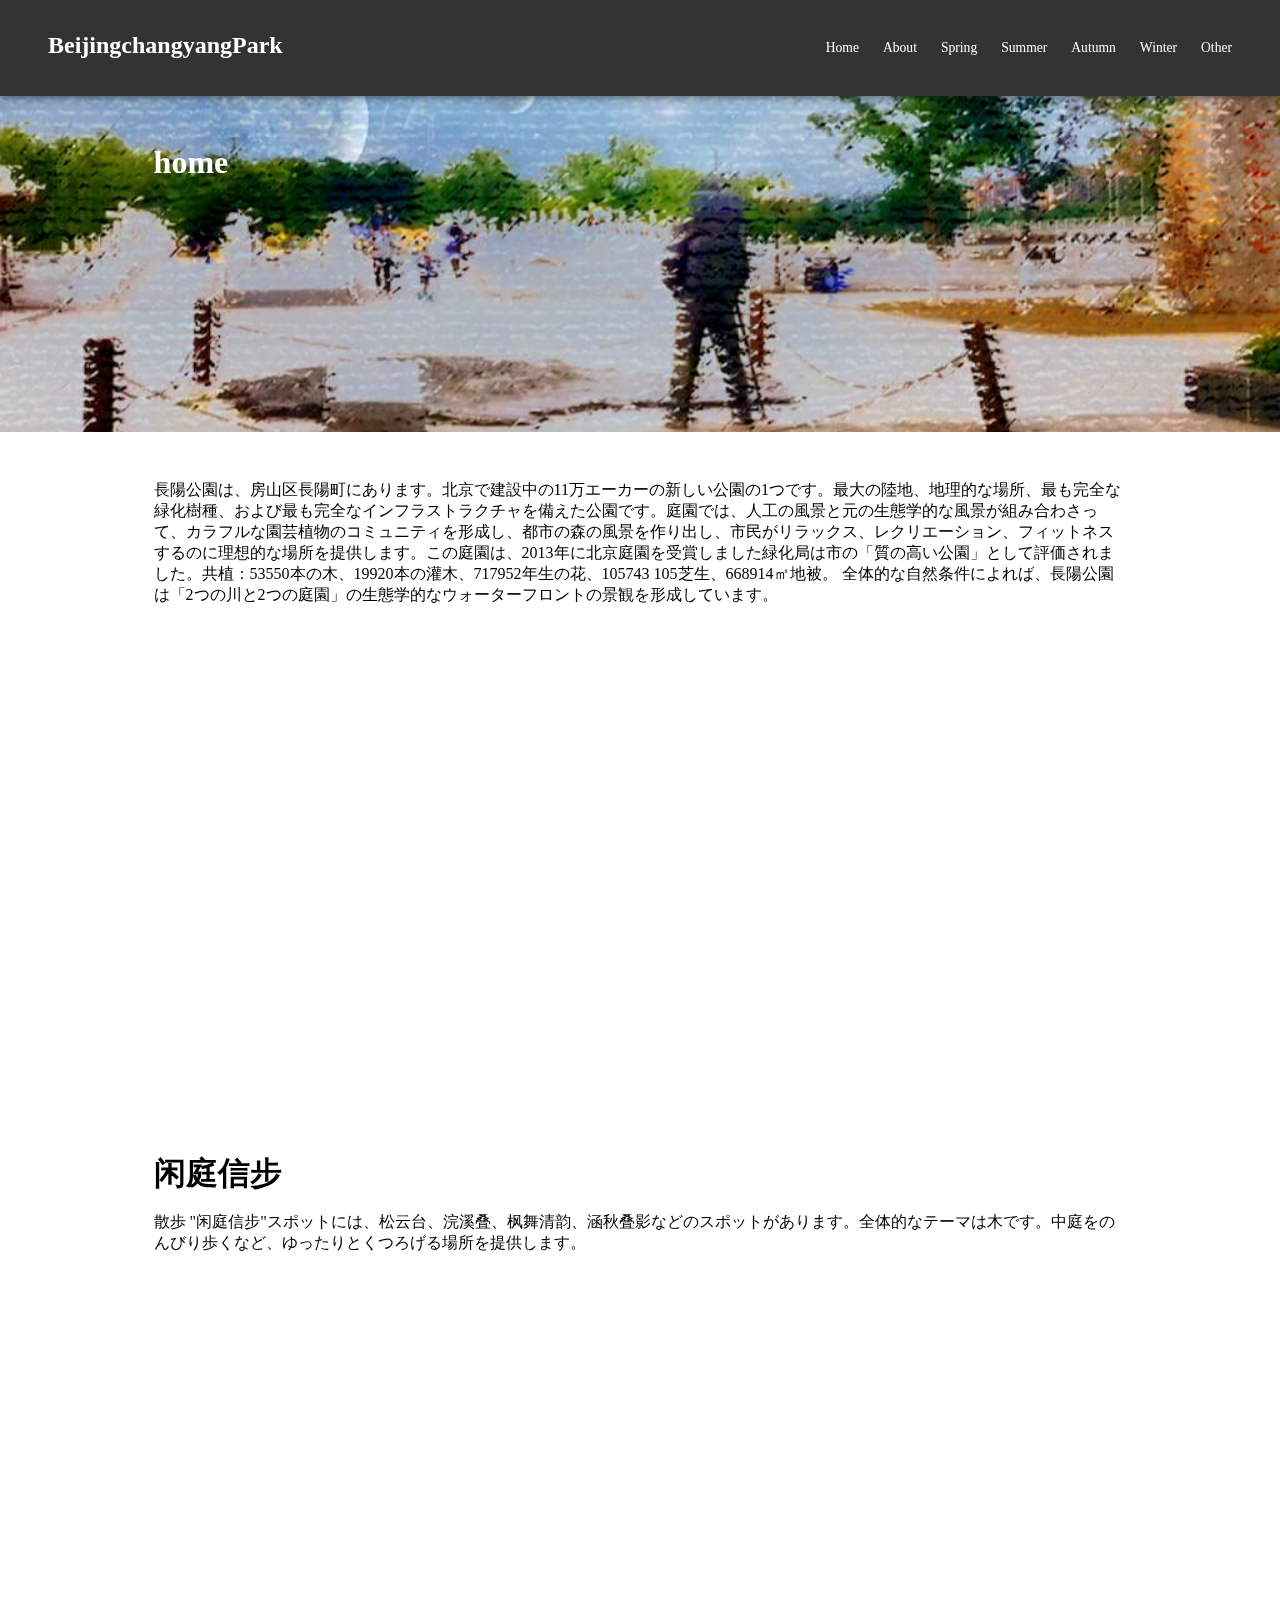
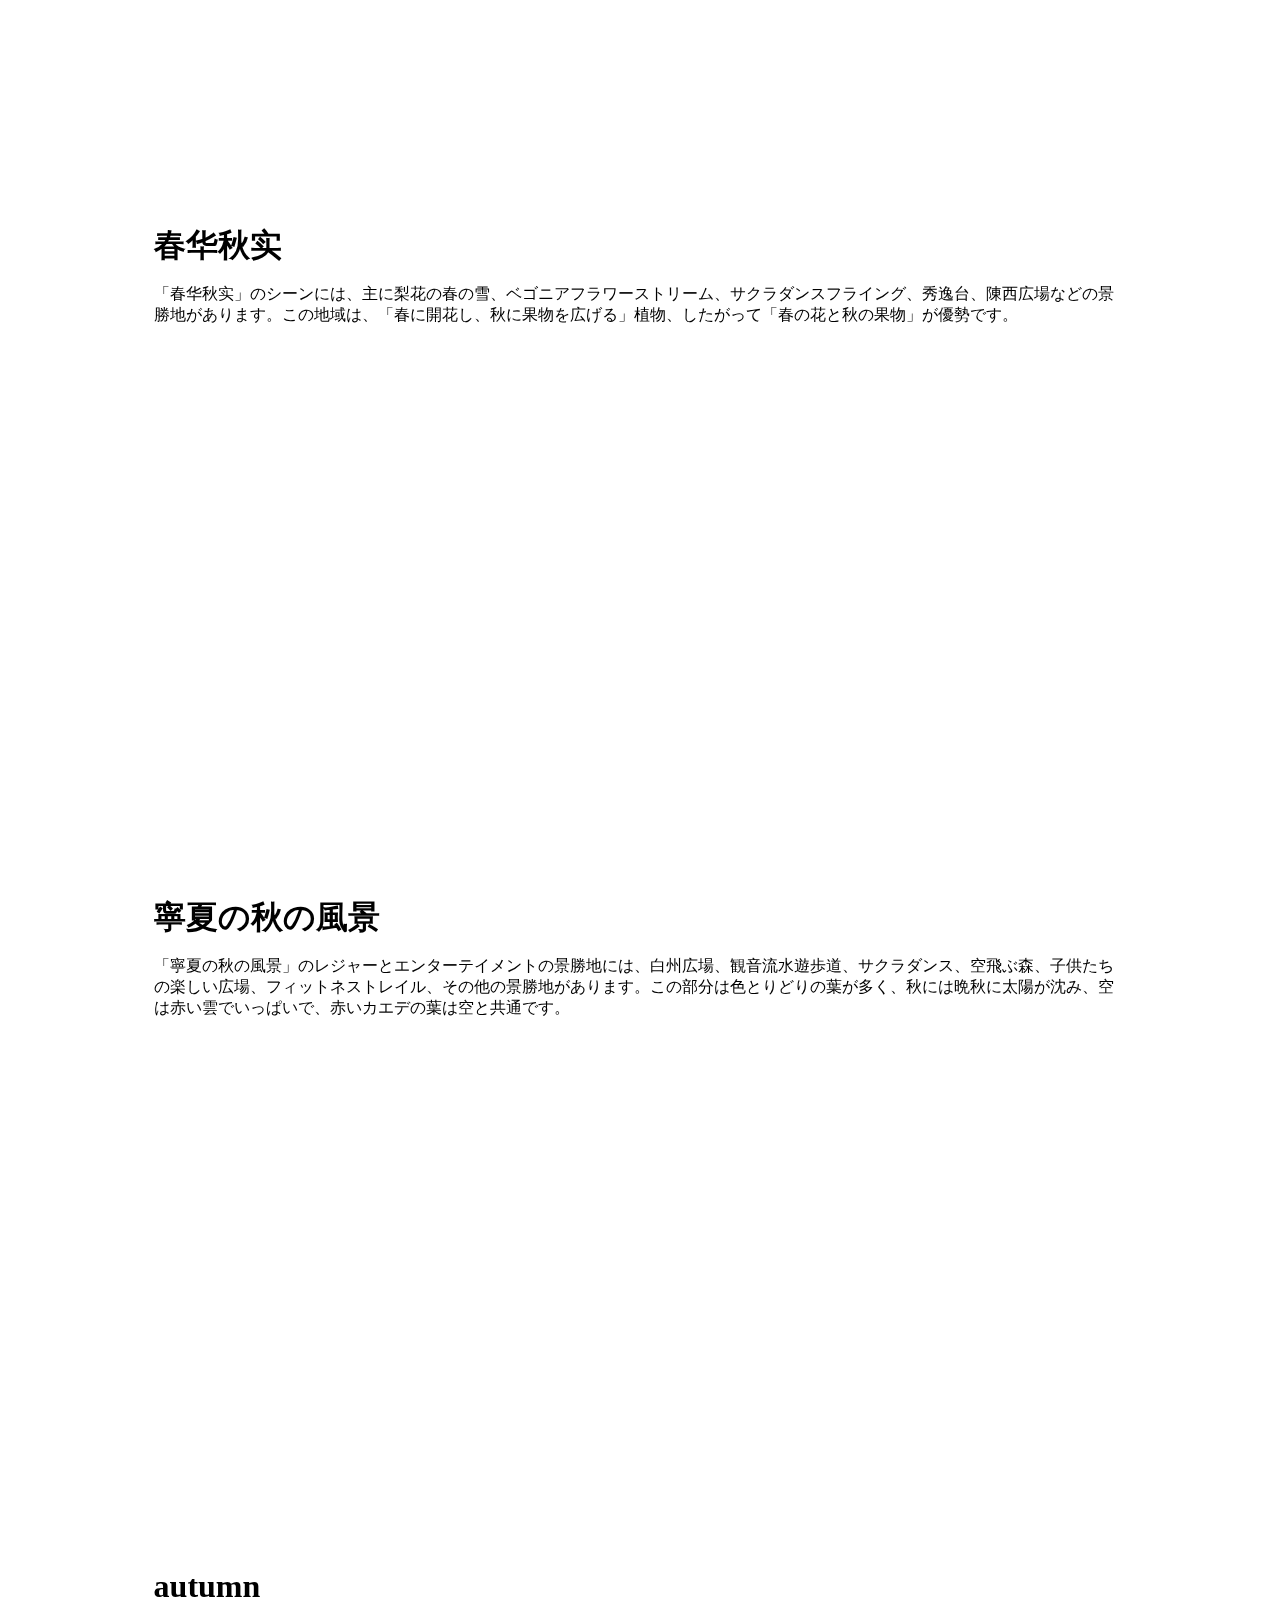
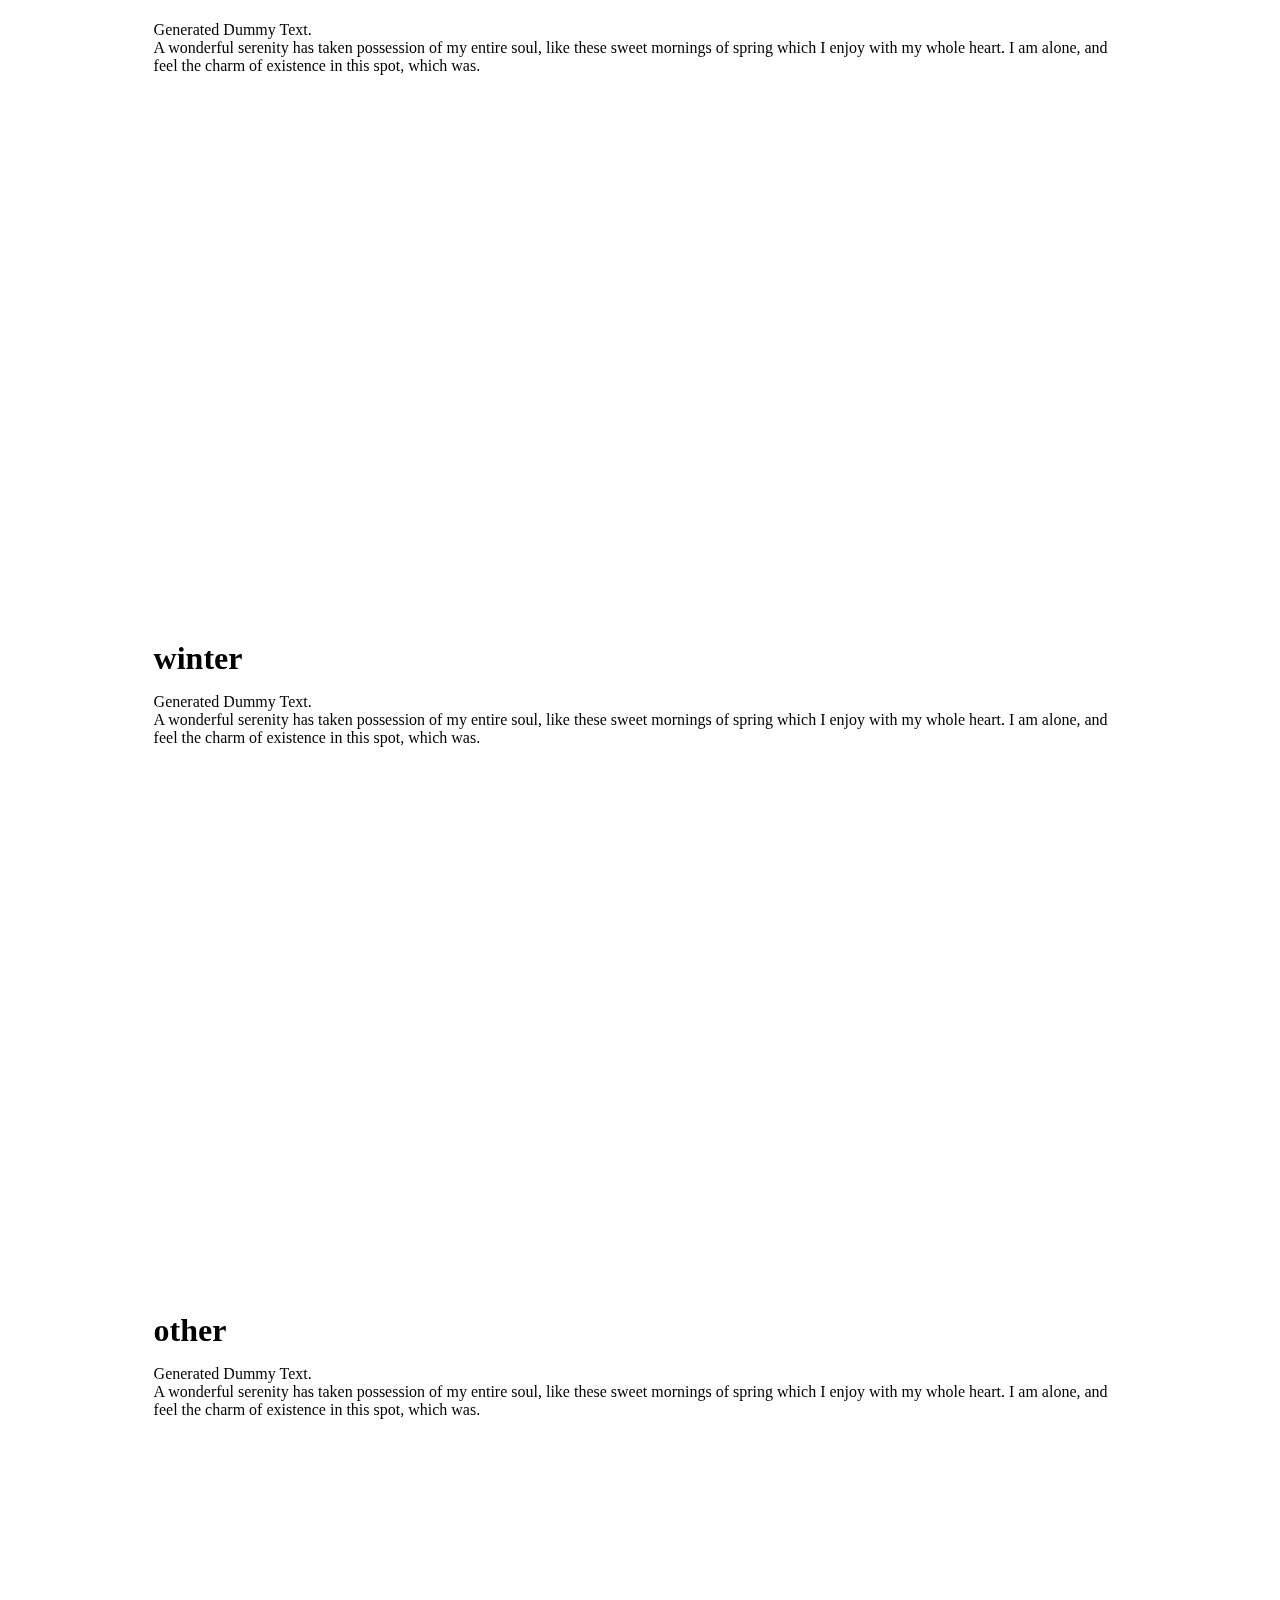
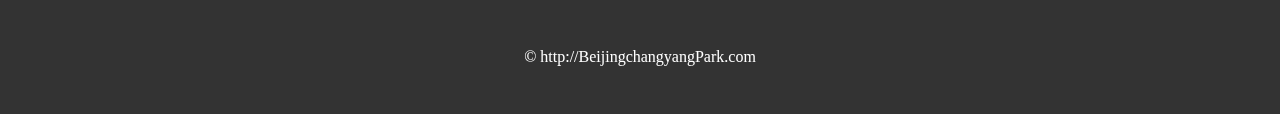
==== index.html @ 35f6ae97 "Add files via upload" ====
<!DOCTYPE html>
<html lang="ja">

<head>
  <meta charset="utf-8" />
  <script src="js/jquery-3.5.1.min.js"></script>
  <script src="js/parallax.min.js"></script>
  <script src="js/script.js"></script>
  <link href="css/style.css" rel="stylesheet" >
  <title>BeijingchangyangPark</title>
</head>

<body>

  <header>
    <h1>BeijingchangyangPark</h1>
    <nav>
      <ul>
        <li><a href="#home">Home</a></li>
        <li><a href="#about">About</a></li>
        <li><a href="#spring">Spring</a></li>
        <li><a href="#summer">Summer</a></li>
        <li><a href="#autumn">Autumn</a></li>
        <li><a href="#winter">Winter</a></li>
        <li><a href="#other">Other</a></li>
      </ul>
    </nav>
  </header>

  <div id="home">

    <section class="parallax-window" data-parallax="scroll" data-image-src="images/back.jpg">
      <h1>home</h1>

    </section>

    <section id="about">
      <p>長陽公園は、房山区長陽町にあります。北京で建設中の11万エーカーの新しい公園の1つです。最大の陸地、地理的な場所、最も完全な緑化樹種、および最も完全なインフラストラクチャを備えた公園です。庭園では、人工の風景と元の生態学的な風景が組み合わさって、カラフルな園芸植物のコミュニティを形成し、都市の森の風景を作り出し、市民がリラックス、レクリエーション、フィットネスするのに理想的な場所を提供します。この庭園は、2013年に北京庭園を受賞しました緑化局は市の「質の高い公園」として評価されました。共植：53550本の木、19920本の灌木、717952年生の花、105743 105芝生、668914㎡地被。
全体的な自然条件によれば、長陽公園は「2つの川と2つの庭園」の生態学的なウォーターフロントの景観を形成しています。</p>
    </section>

    <section class="parallax-window" data-parallax="scroll" data-image-src="images/other/other_23.jpg">
      <a href="about.html">
      <h1>about</h1>
      </a>
    </section>

    <section id="spring">
      <h1>闲庭信步</h1>
      <p>
散歩 "闲庭信步"スポットには、松云台、浣溪叠、枫舞清韵、涵秋叠影などのスポットがあります。全体的なテーマは木です。中庭をのんびり歩くなど、ゆったりとくつろげる場所を提供します。</p>
    </section>

     <a href="spring.html">
    <section class="parallax-window" data-parallax="scroll" data-image-src="images/spring_01.jpg">

      <h1>spring</h1>
      </a>
      </section>

    <section id="summer">
      <h1>春华秋实</h1>
      <p>「春华秋实」のシーンには、主に梨花の春の雪、ベゴニアフラワーストリーム、サクラダンスフライング、秀逸台、陳西広場などの景勝地があります。この地域は、「春に開花し、秋に果物を広げる」植物、したがって「春の花と秋の果物」が優勢です。</p>
    </section>

      <a href="summer.html">
    <section class="parallax-window" data-parallax="scroll" data-image-src="images/summer_01.jpg">
      <h1>summer</h1>
      </a>
    </section>

    <section id="autumn">
      <h1>寧夏の秋の風景</h1>
      <p>「寧夏の秋の風景」のレジャーとエンターテイメントの景勝地には、白州広場、観音流水遊歩道、サクラダンス、空飛ぶ森、子供たちの楽しい広場、フィットネストレイル、その他の景勝地があります。この部分は色とりどりの葉が多く、秋には晩秋に太陽が沈み、空は赤い雲でいっぱいで、赤いカエデの葉は空と共通です。</p>
    </section>

         <a href="autumn.html">
        <section class="parallax-window" data-parallax="scroll" data-image-src="images/autumn_07.jpg">
          <h1>autumn</h1>
          </a>
        </section>

        <section id="winter">
          <h1>autumn</h1>
          <p>Generated Dummy Text.<br>A wonderful serenity has taken possession of my entire soul, like these sweet mornings of spring which I enjoy with my whole heart. I am alone, and feel the charm of existence in this spot, which was.</p>
        </section>


          <a href="winter.html">
        <section class="parallax-window" data-parallax="scroll" data-image-src="images/winter_01.jpg">
          <h1>winter</h1>
         </a>
        </section>

        <section id="other">
          <h1>winter</h1>
          <p>Generated Dummy Text.<br>A wonderful serenity has taken possession of my entire soul, like these sweet mornings of spring which I enjoy with my whole heart. I am alone, and feel the charm of existence in this spot, which was.</p>
        </section>

          <a href="other.html">
        <section class="parallax-window" data-parallax="scroll" data-image-src="images/back.jpg">
          <h1>other</h1>
        </a>
          </section>
        <section id="other">
          <h1>other</h1>
          <p>Generated Dummy Text.<br>A wonderful serenity has taken possession of my entire soul, like these sweet mornings of spring which I enjoy with my whole heart. I am alone, and feel the charm of existence in this spot, which was.</p>
        </section>

  </div>

  <footer>
    &copy; http://BeijingchangyangPark.com
  </footer>

</body>

</html>
---- css/style.css ----
*{
  margin:0;
  padding: 0;
  list-style: none;
  text-decoration: none;
}

body{
  margin-top: 6rem;
}

header{
  position: fixed;
  top: 0;
  left: 0;
  width: 100%;
  min-width: 600px;
  height: 6rem;
  background-color: #333;
  box-shadow: 0 3px 0.5rem rgba(0,0,0,.4);
}

header h1{
  position: absolute;
  top: 2rem;
  left: 3rem;
  font-size: 1.5rem;
  color: white;
}

nav {
  position: absolute;
  top: 2.5rem;
  right: 3rem;
}

nav ul {
  display: flex;
  flex-direction: row;
}

nav ul li{
  margin-left: 1.5rem;
  font-size: 0.85rem;
}

nav a{
  color: white;
}

#home {
}

section {
  padding-top: 3rem;
  padding-right: 12%;
  padding-left: 12%;
  min-height: 18rem;
}

section h1{
  margin-bottom: 1rem;
}






footer{
  padding: 3rem;
  background-color: #333;
  color: white;
  text-align: center;
}

/* parallax window */
.parallax-window {
  padding-top: 3rem;
  padding-right: 12%;
  padding-left: 12%;
  min-height: 18rem;
  background: transparent;
}

.parallax-window h1{
  color: white;
}

.parallax-window p{
  color: white;
}
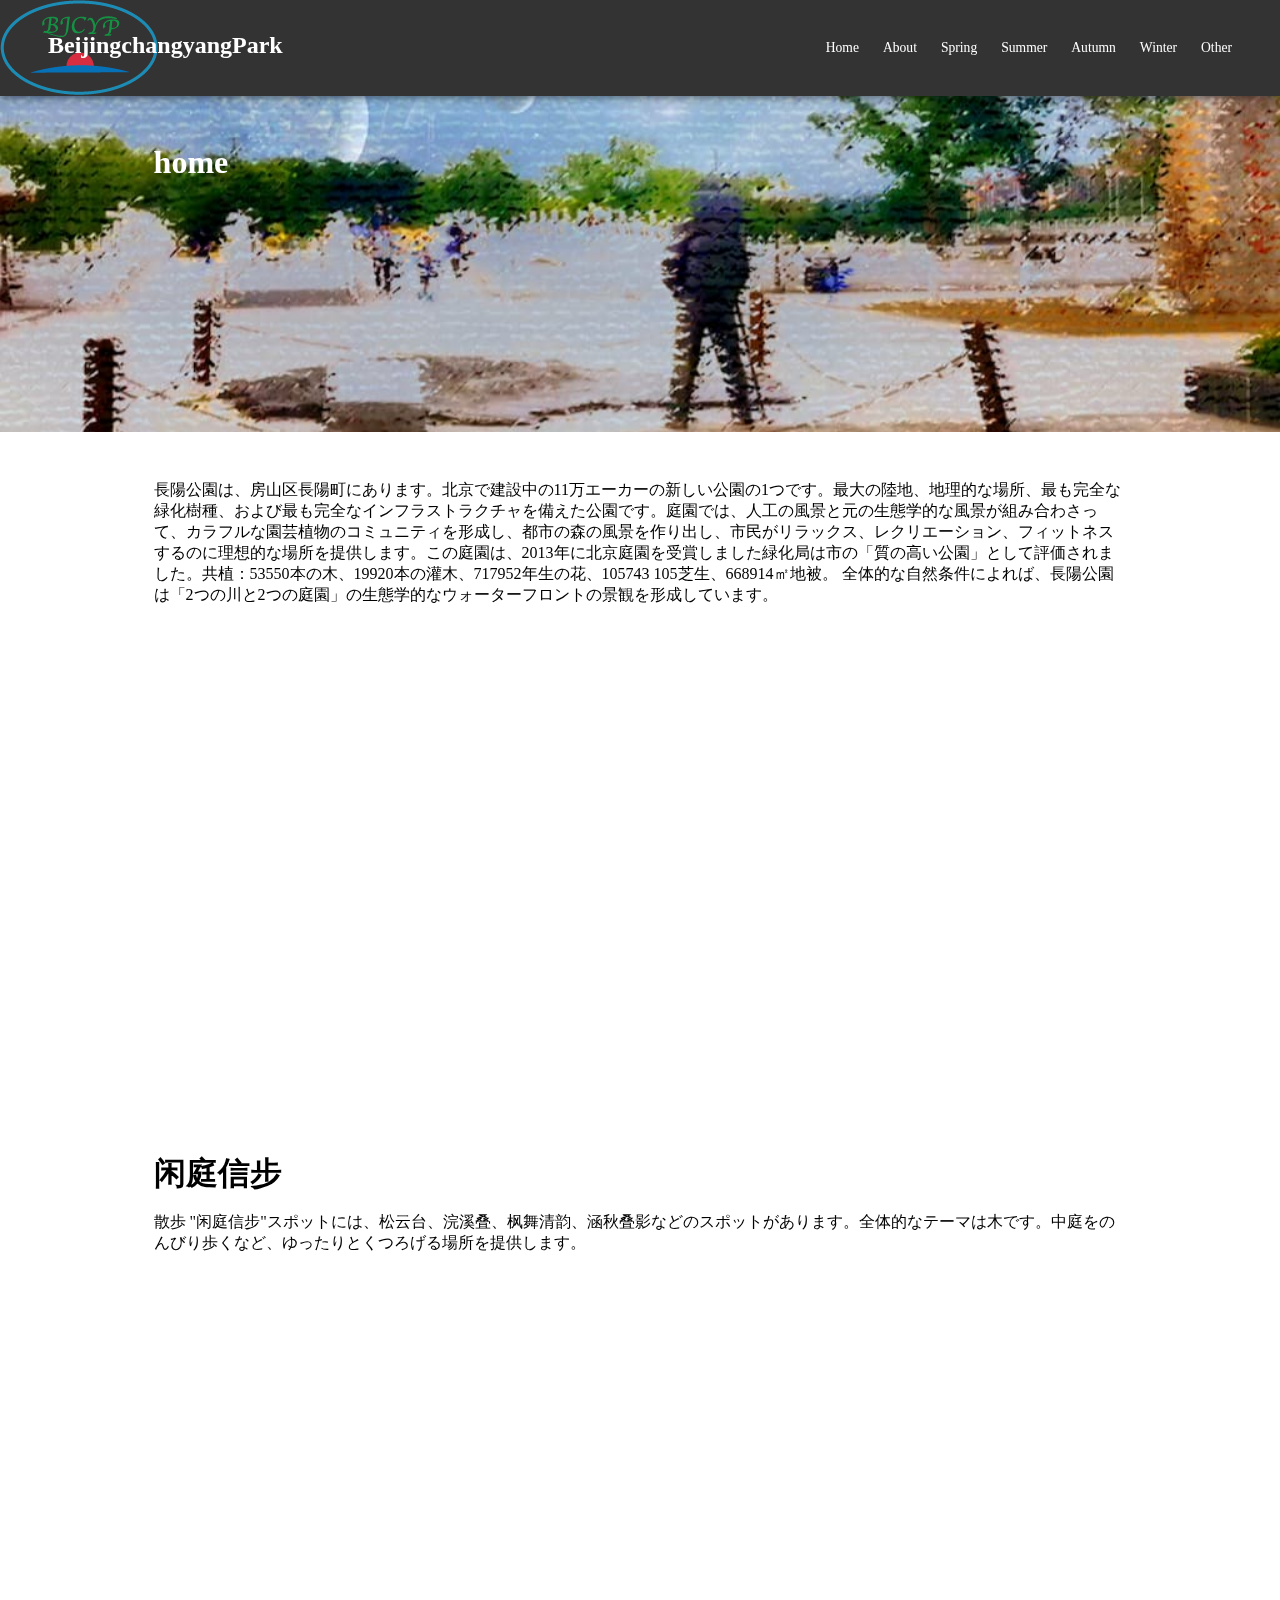
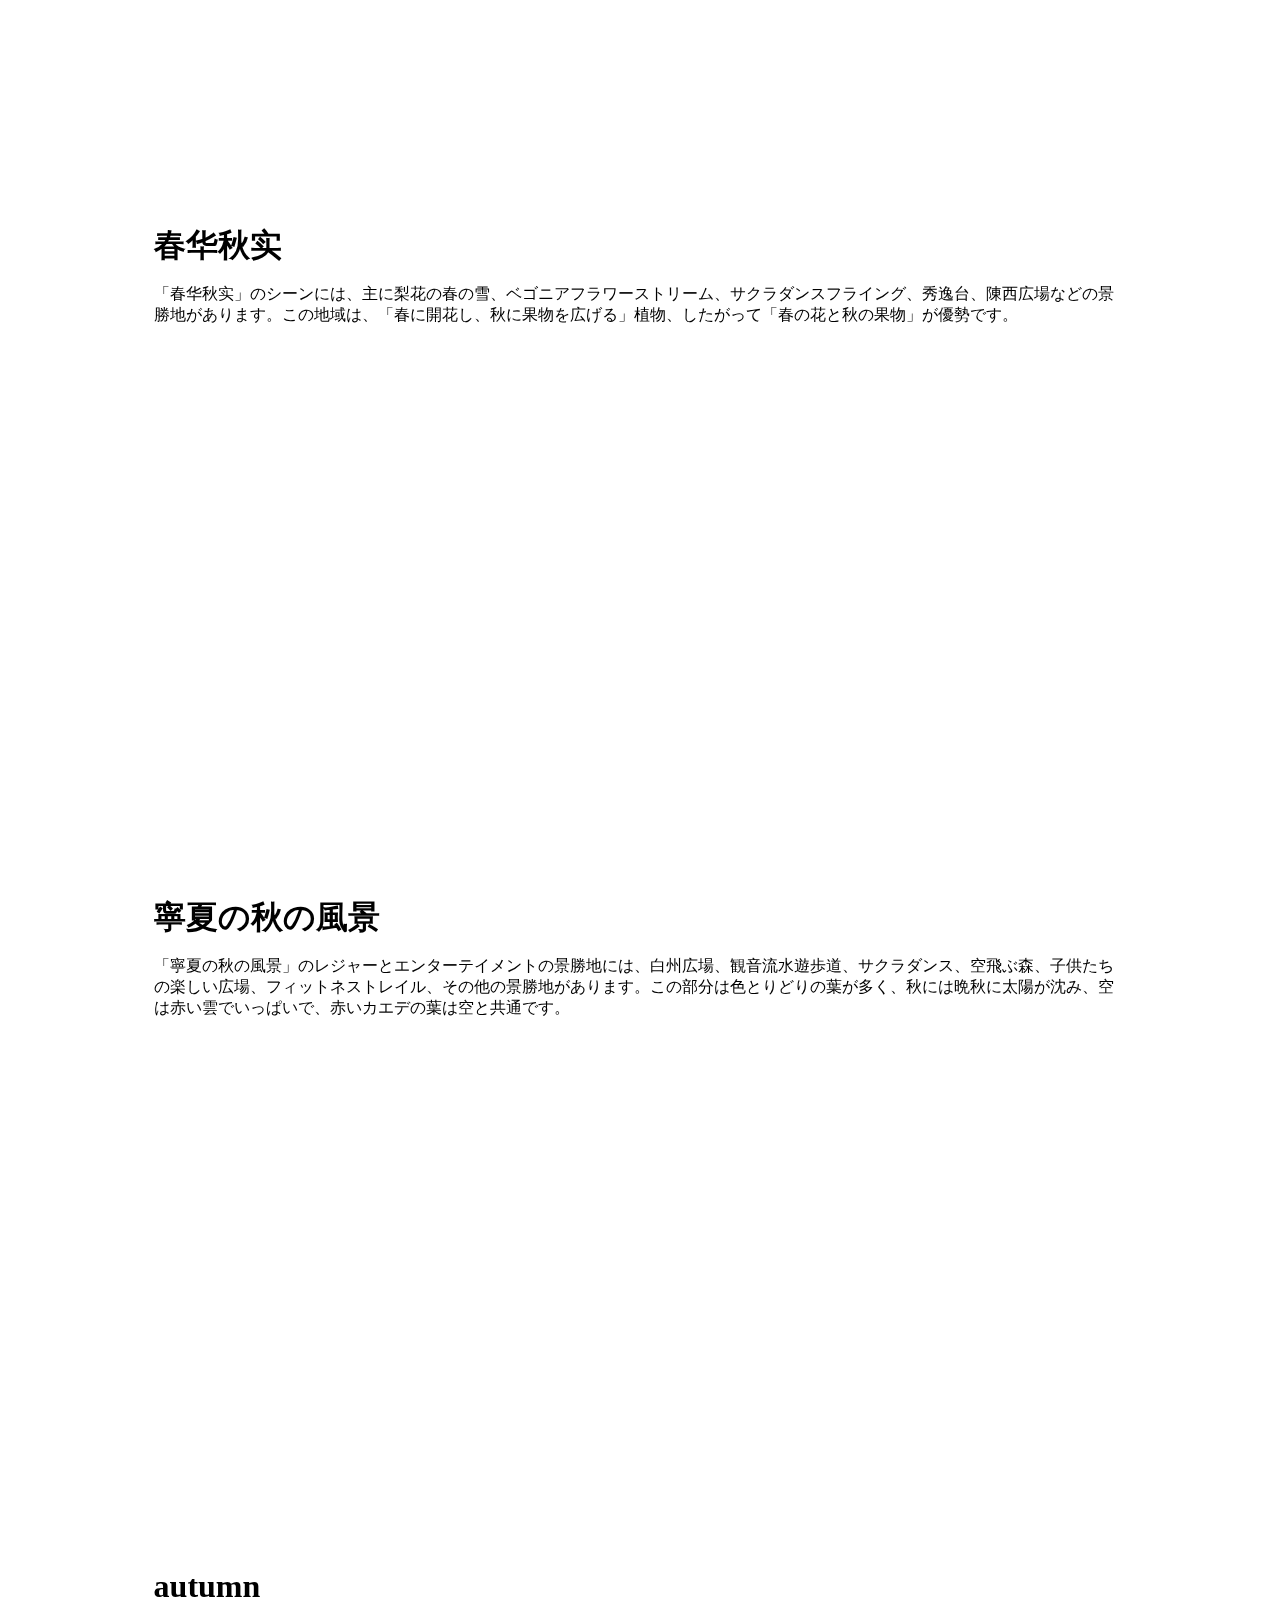
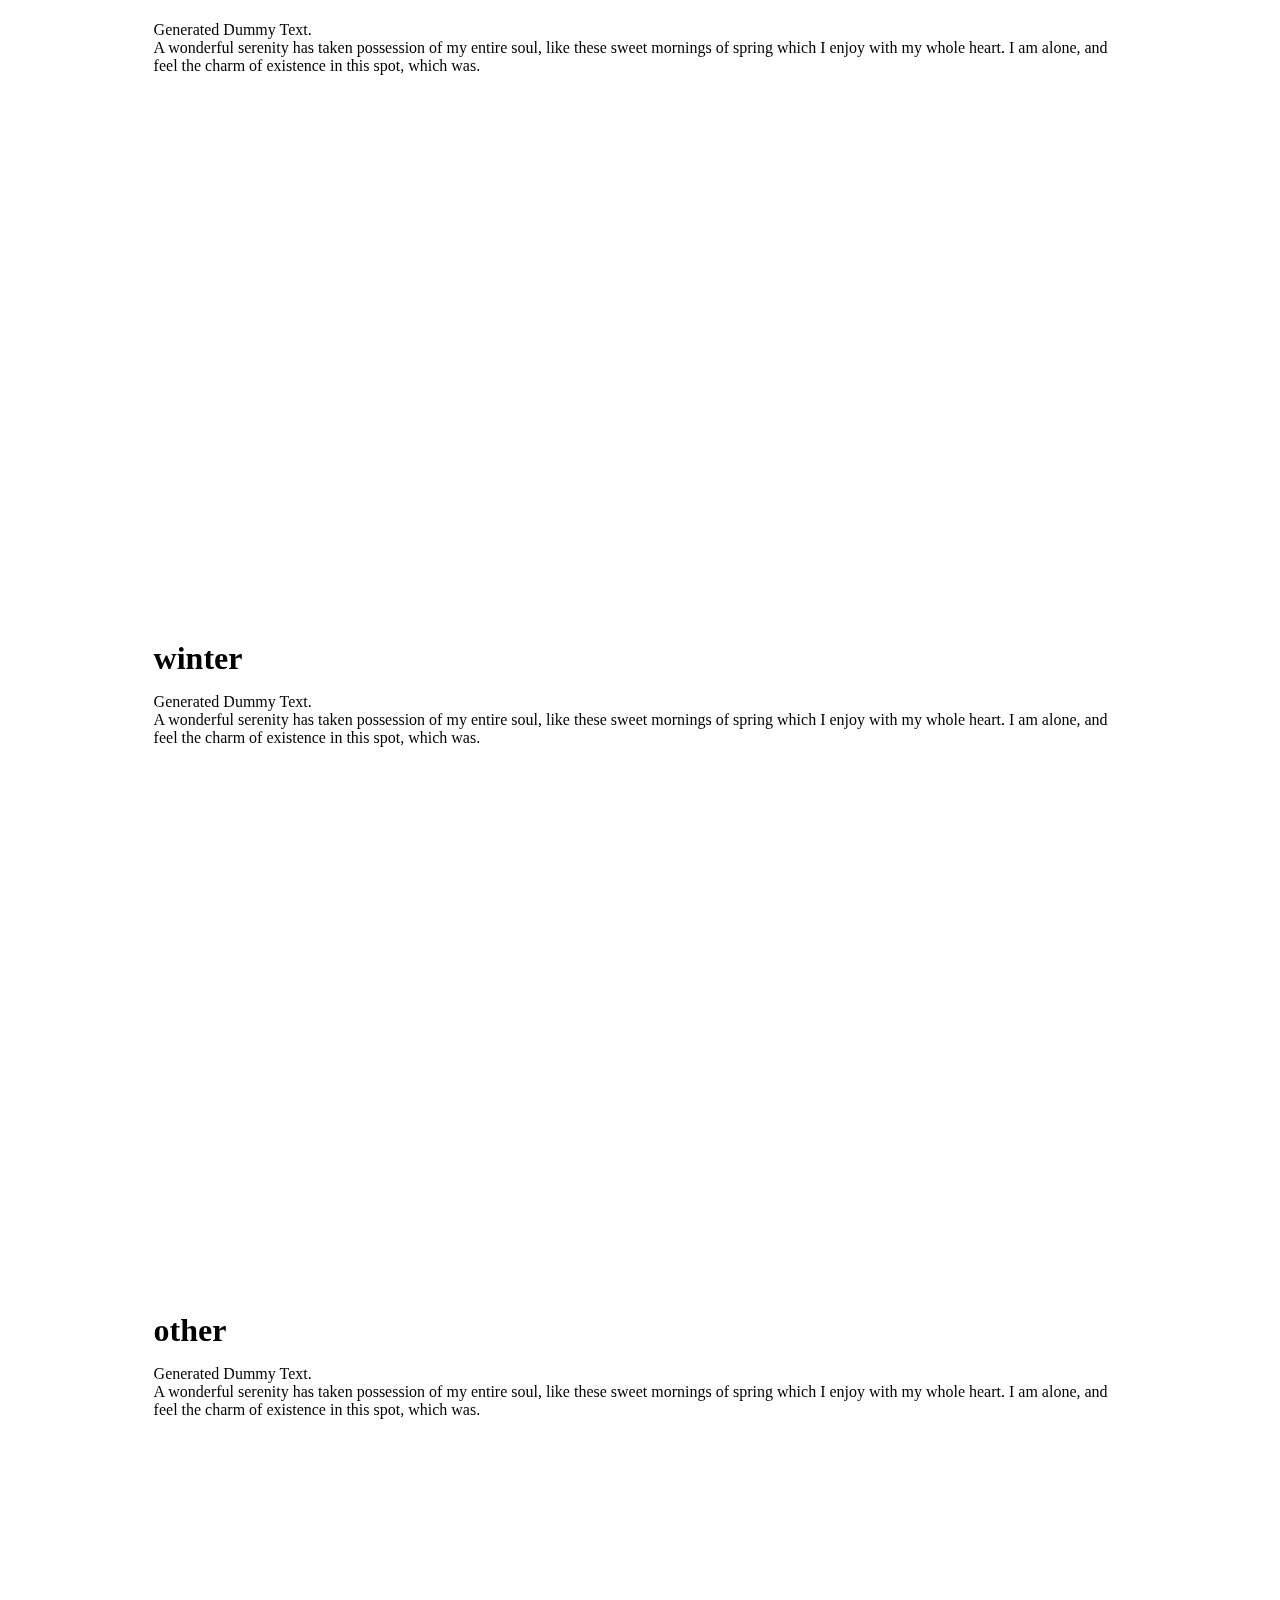
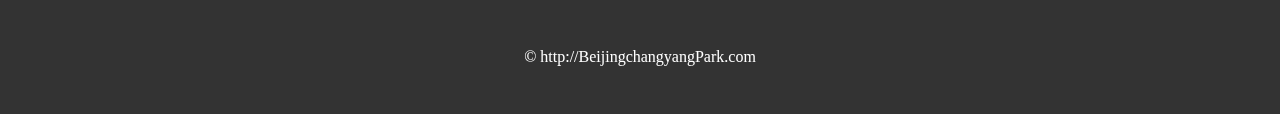
==== commit 4adbe2f7: "Add files via upload" ====
--- a/index.html
+++ b/index.html
@@ -13,6 +13,8 @@
 <body>
 
   <header>
+    <img src="./images/2.png">
+
     <h1>BeijingchangyangPark</h1>
     <nav>
       <ul>
@@ -32,6 +34,7 @@
     <section class="parallax-window" data-parallax="scroll" data-image-src="images/back.jpg">
       <h1>home</h1>
 
+       <iframe width="800" scrolling="no" height="150" frameborder="0" allowtransparency="true" src="https://i.tianqi.com?c=code&id=48&icon=1&num=6&site=12"></iframe>
     </section>
 
     <section id="about">
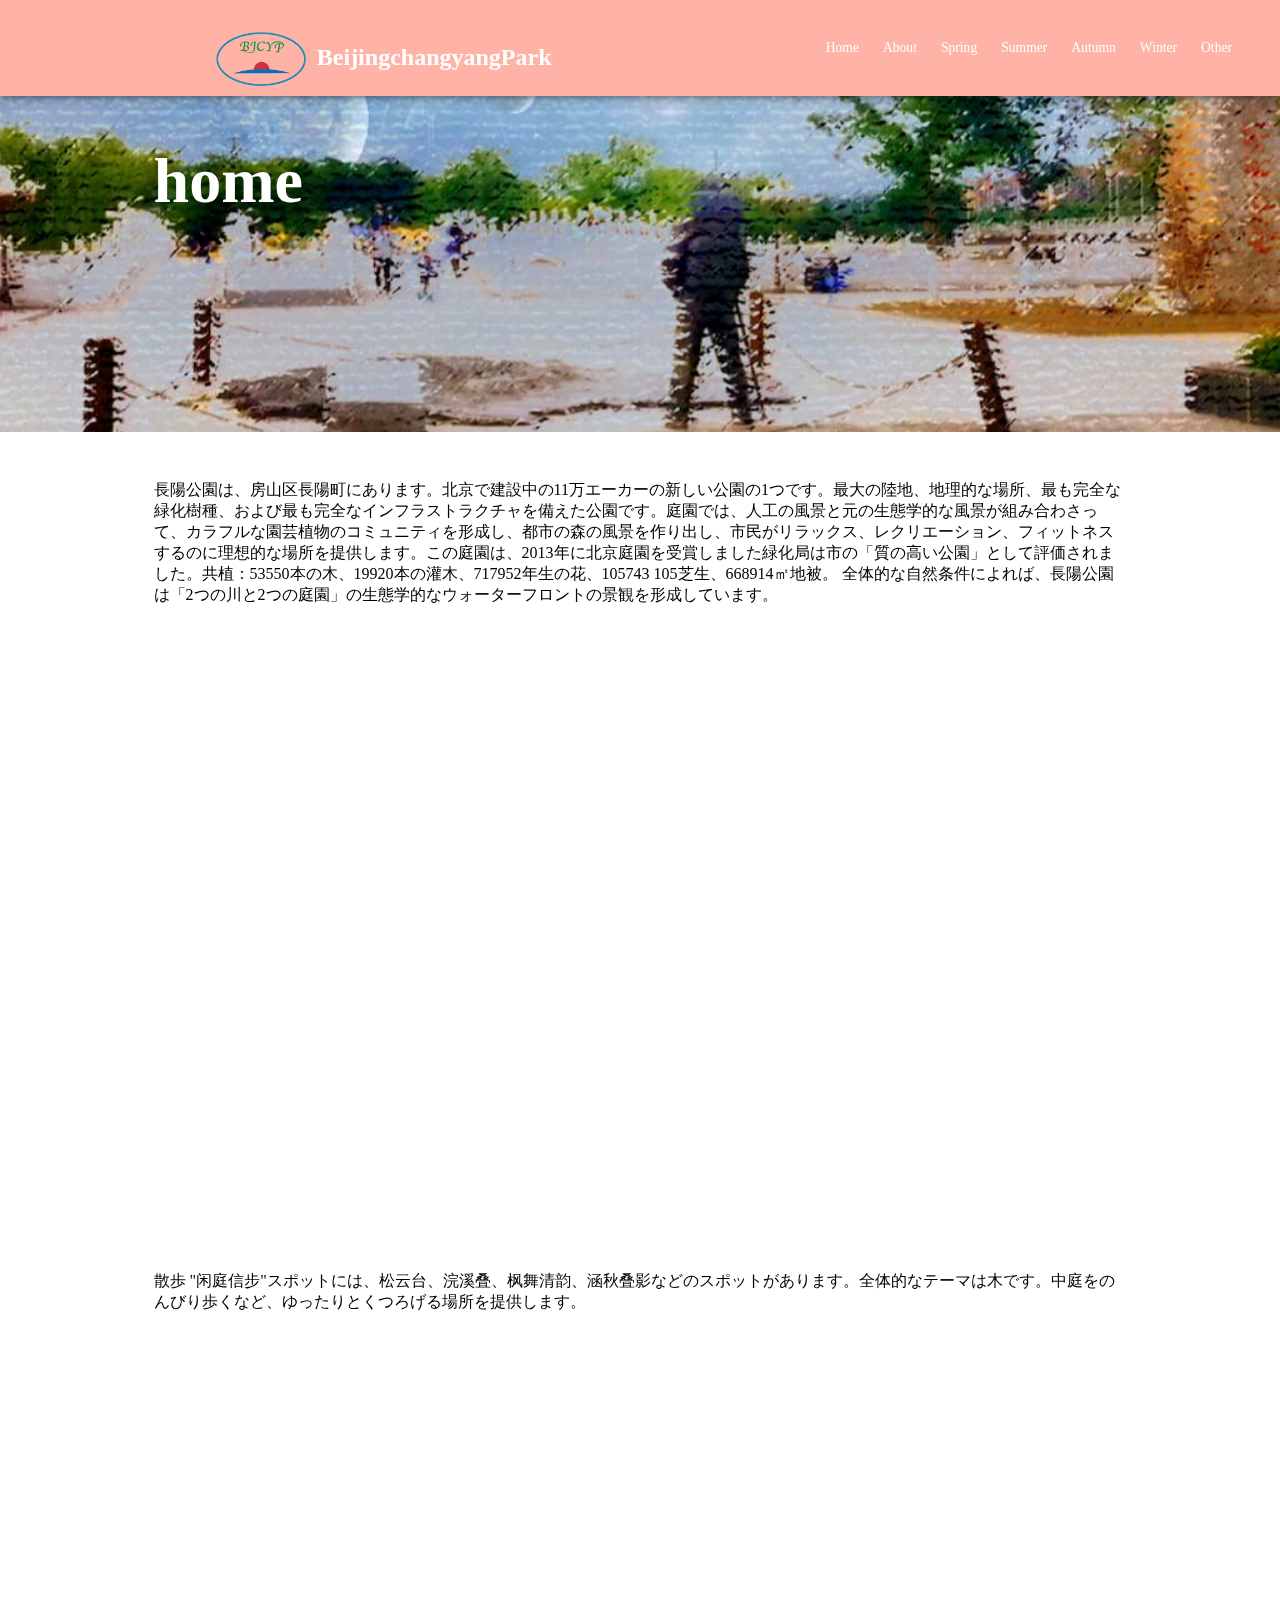
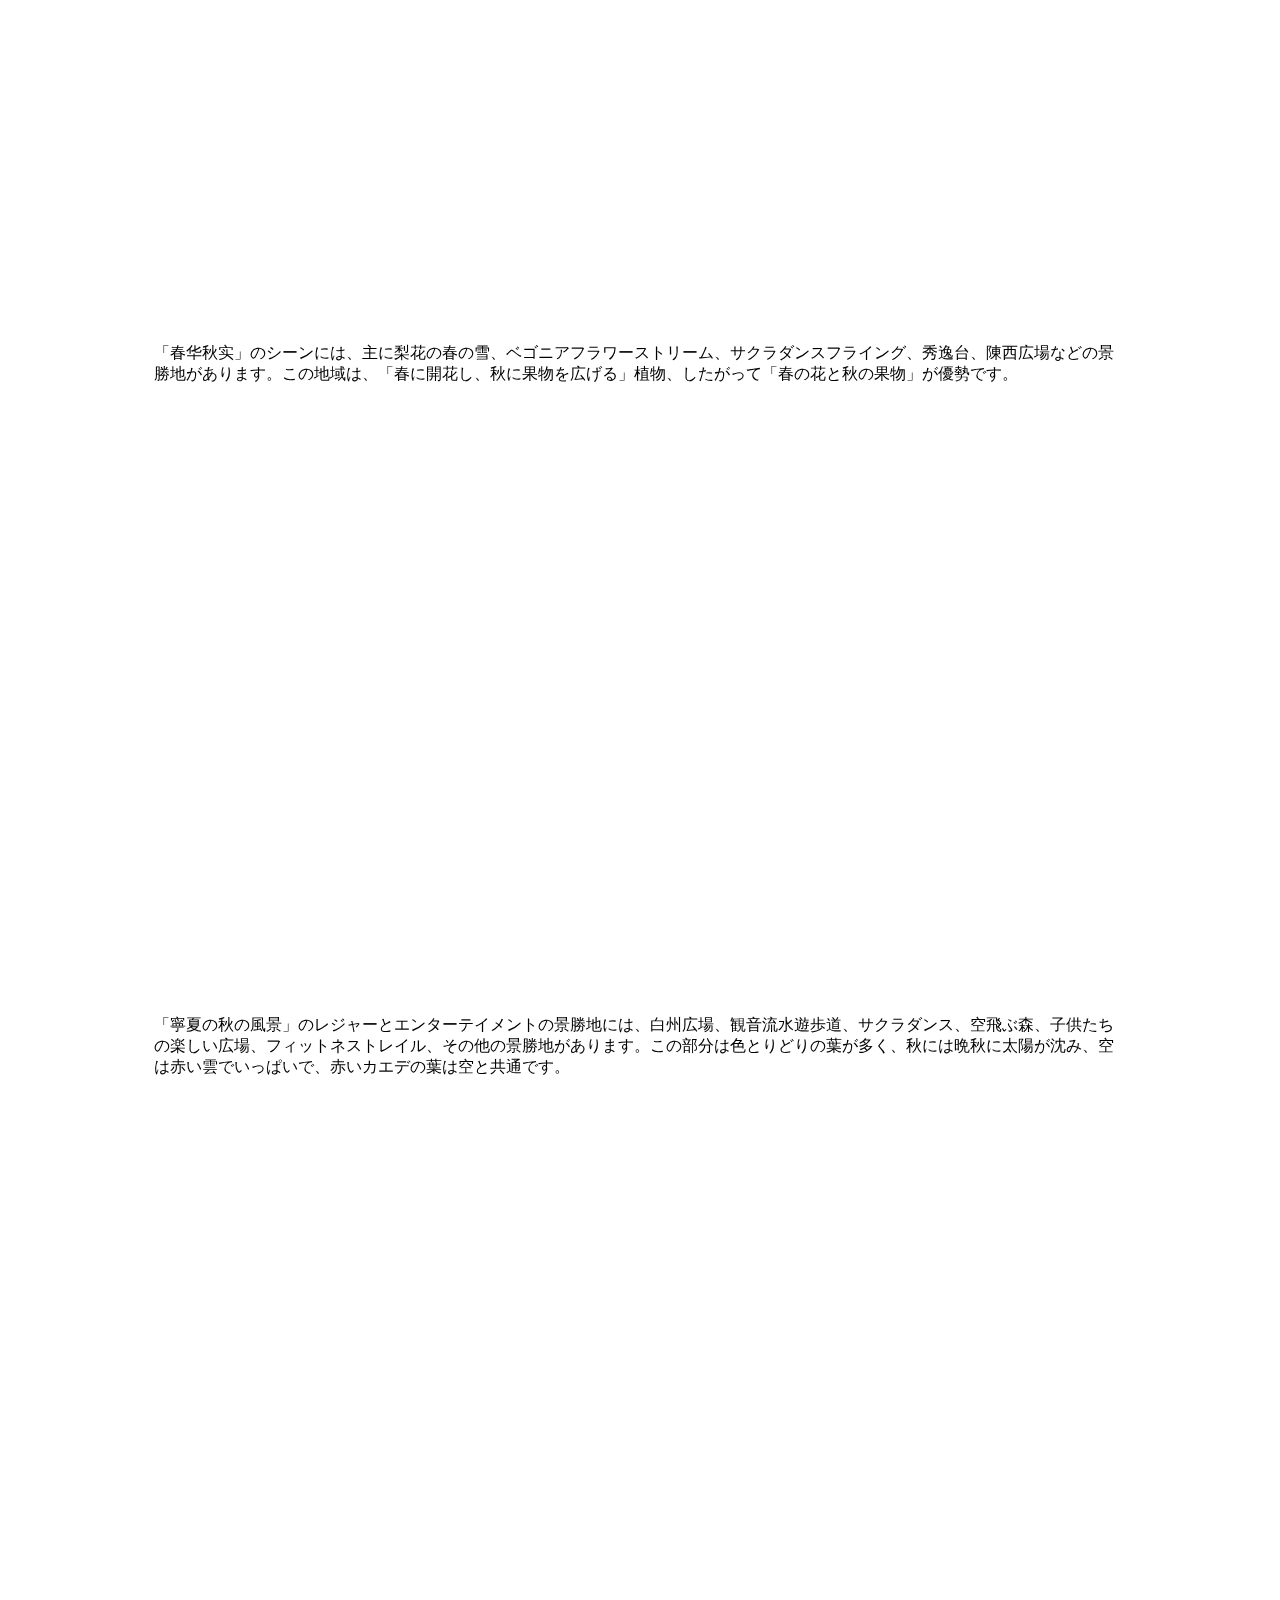
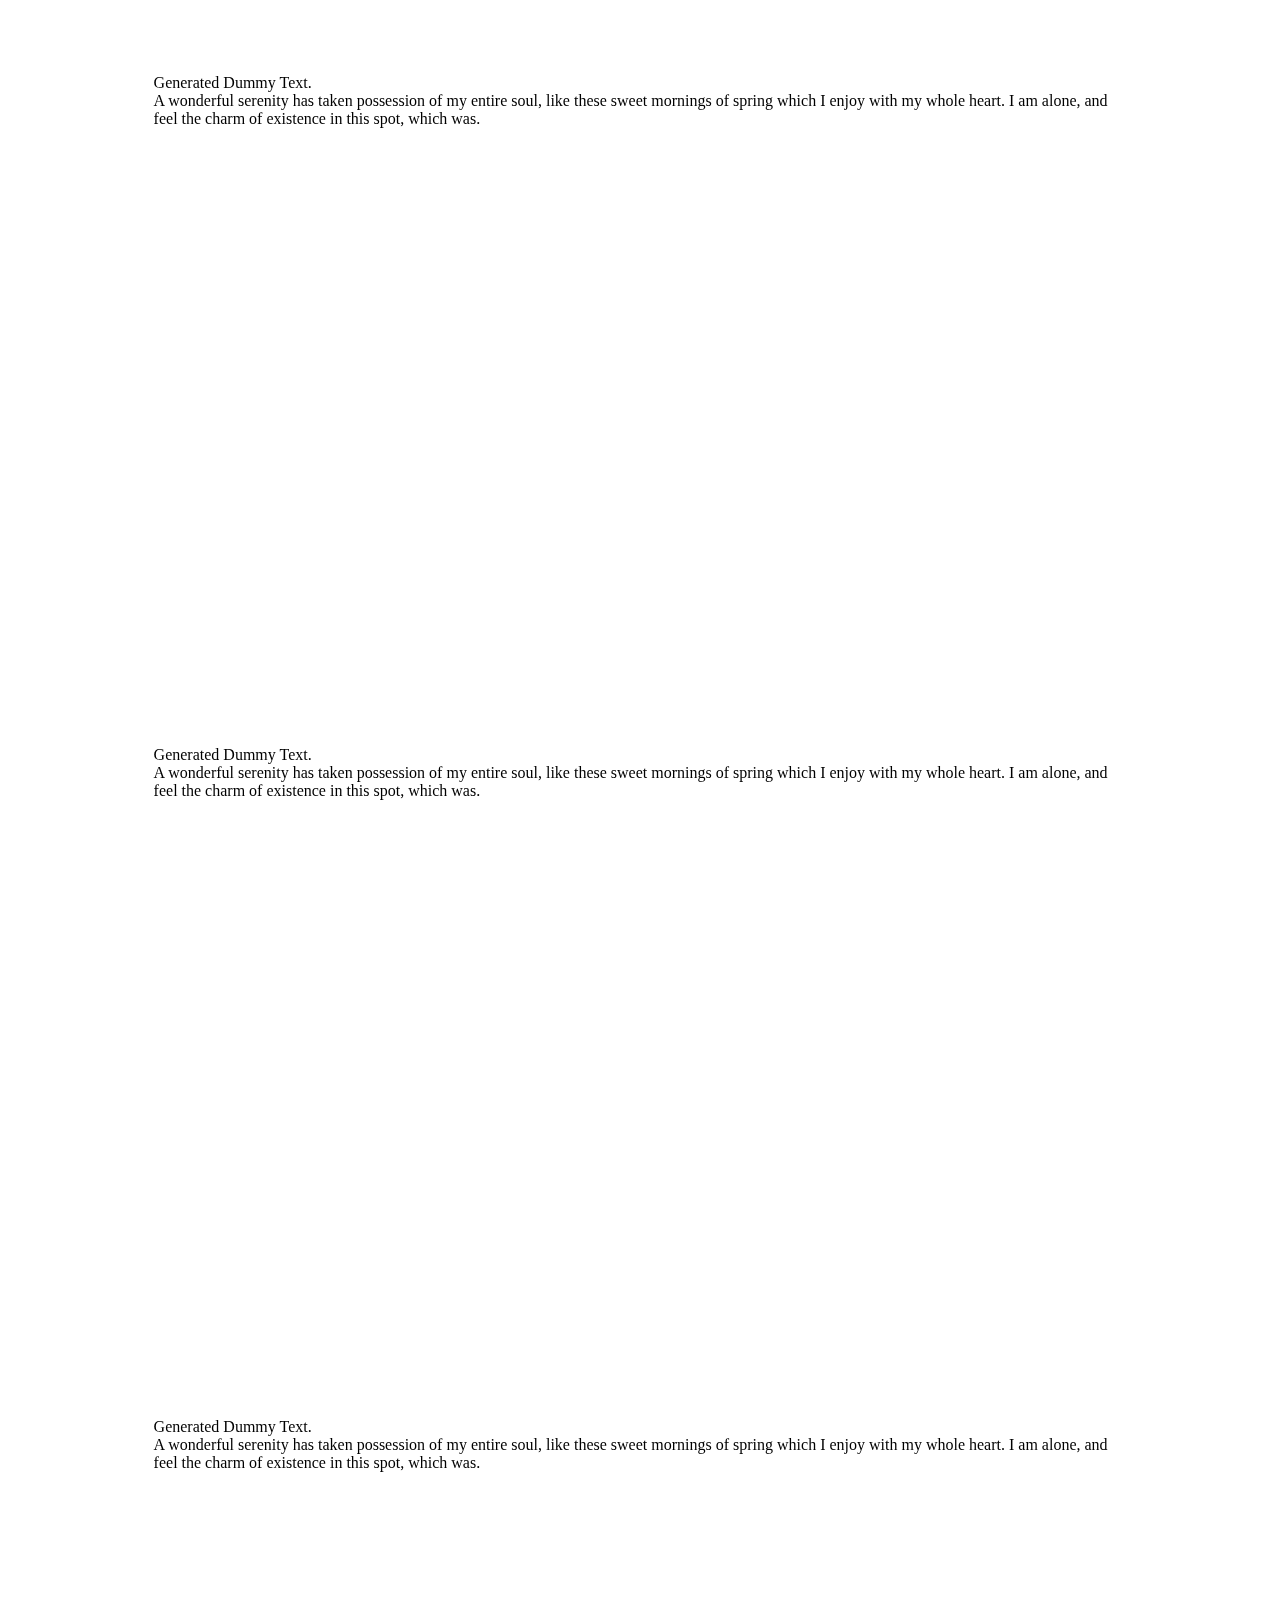
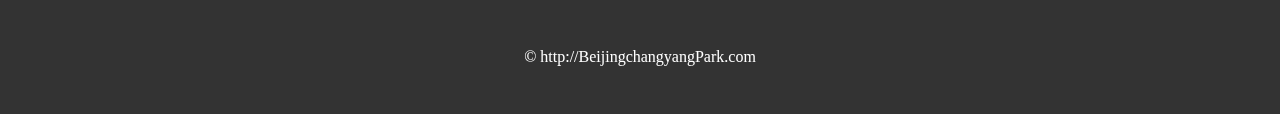
==== commit 1f2a9652: "Add files via upload" ====
--- a/index.html
+++ b/index.html
@@ -3,10 +3,13 @@
 
 <head>
   <meta charset="utf-8" />
+  <script src="https://code.jquery.com/jquery-3.4.1.min.js"></script>
   <script src="js/jquery-3.5.1.min.js"></script>
   <script src="js/parallax.min.js"></script>
   <script src="js/script.js"></script>
   <link href="css/style.css" rel="stylesheet" >
+  <link rel="stylesheet" href="https://use.fontawesome.com/releases/v5.8.2/css/all.css">
+  <link rel="stylesheet" href="style.css">
   <title>BeijingchangyangPark</title>
 </head>
 
@@ -16,8 +19,17 @@
     <img src="./images/2.png">
 
     <h1>BeijingchangyangPark</h1>
+
+    <div class="navButton">
+            <span class="navButton-line"></span>
+            <span class="navButton-line"></span>
+            <span class="navButton-line"></span>
+          </div>
+
+
     <nav>
-      <ul>
+      <ul class="menu">
+
         <li><a href="#home">Home</a></li>
         <li><a href="#about">About</a></li>
         <li><a href="#spring">Spring</a></li>
--- a/css/style.css
+++ b/css/style.css
@@ -16,14 +16,21 @@
   width: 100%;
   min-width: 600px;
   height: 6rem;
-  background-color: #333;
+  background-color: #ffb3a7;
   box-shadow: 0 3px 0.5rem rgba(0,0,0,.4);
+}
+
+header img {
+  position: absolute;
+  top: 2rem;
+  left: 13.5rem;
+  width:90px;
 }
 
 header h1{
   position: absolute;
-  top: 2rem;
-  left: 3rem;
+  top: 2.75rem;
+  left: 19.8rem;
   font-size: 1.5rem;
   color: white;
 }
@@ -59,7 +66,9 @@
 }
 
 section h1{
-  margin-bottom: 1rem;
+  margin-bottom: 2rem;
+  font-size: 4rem;
+  color: white;
 }
 
 
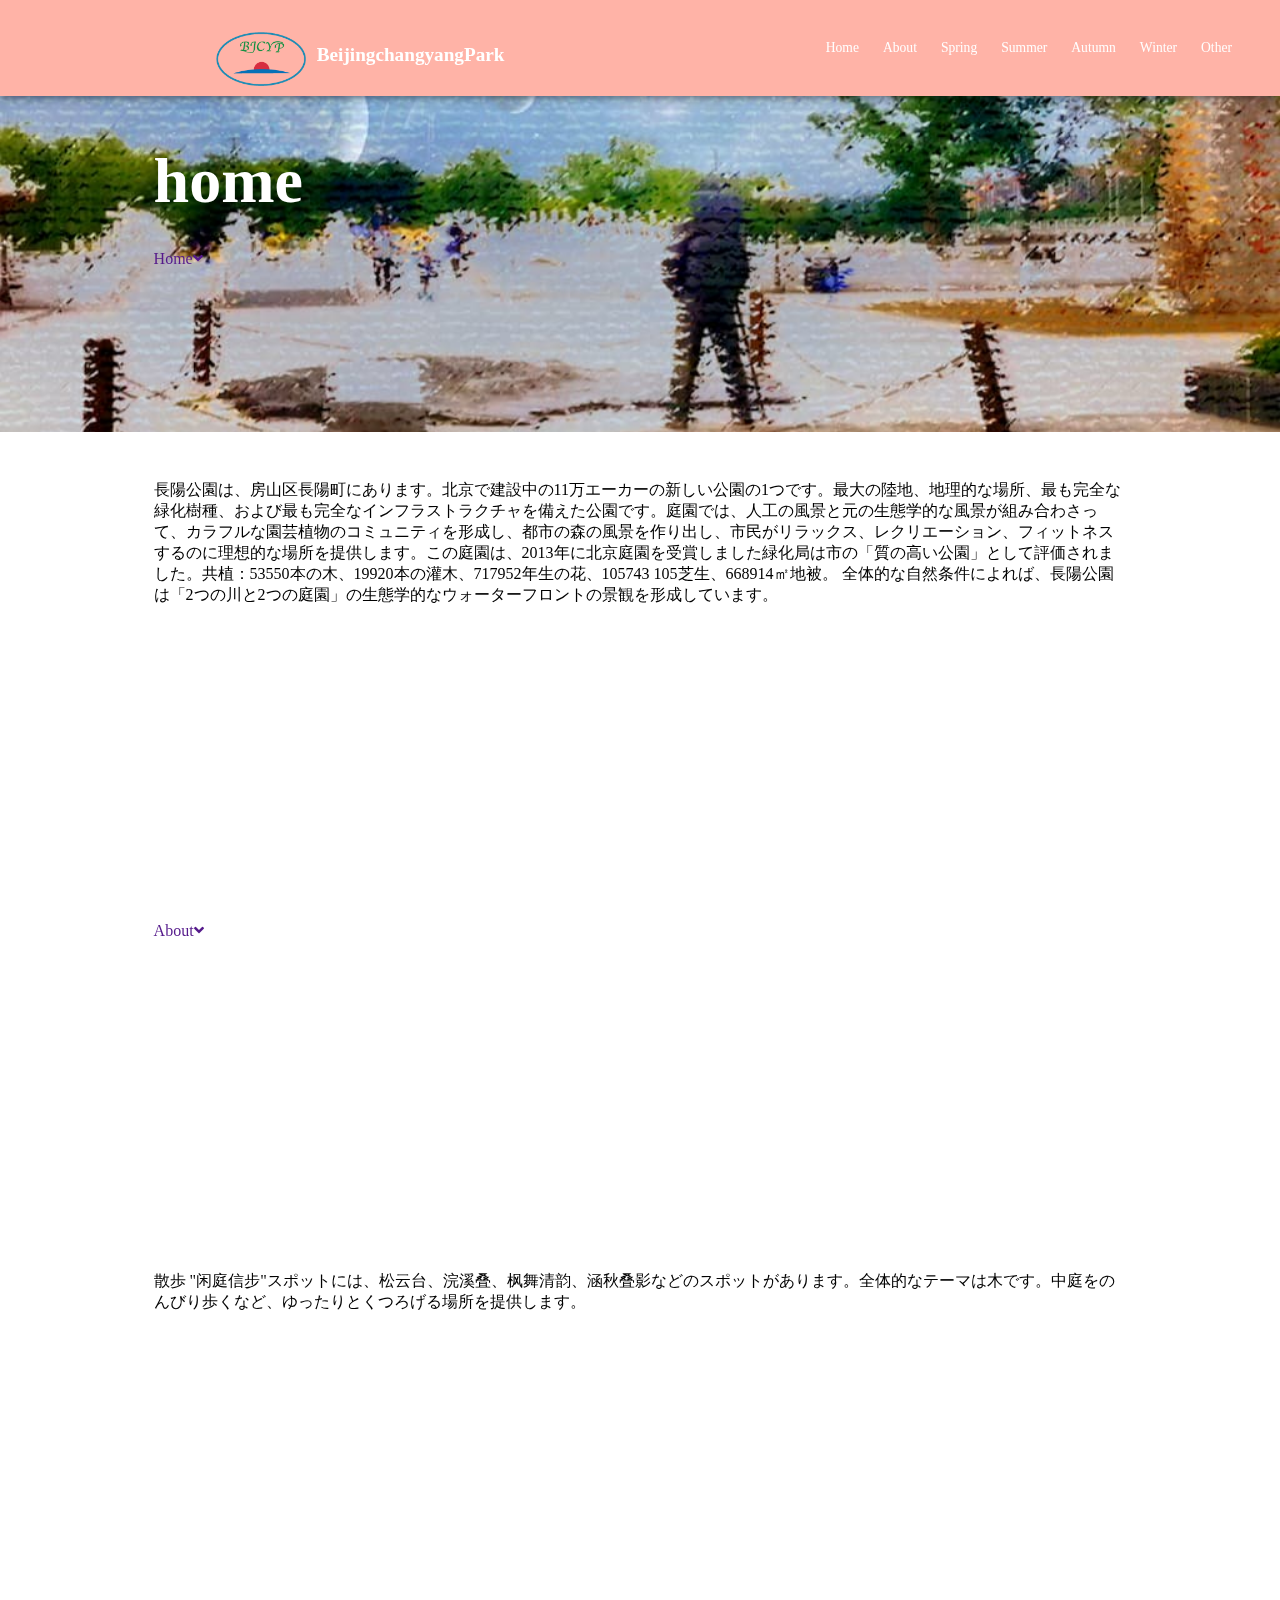
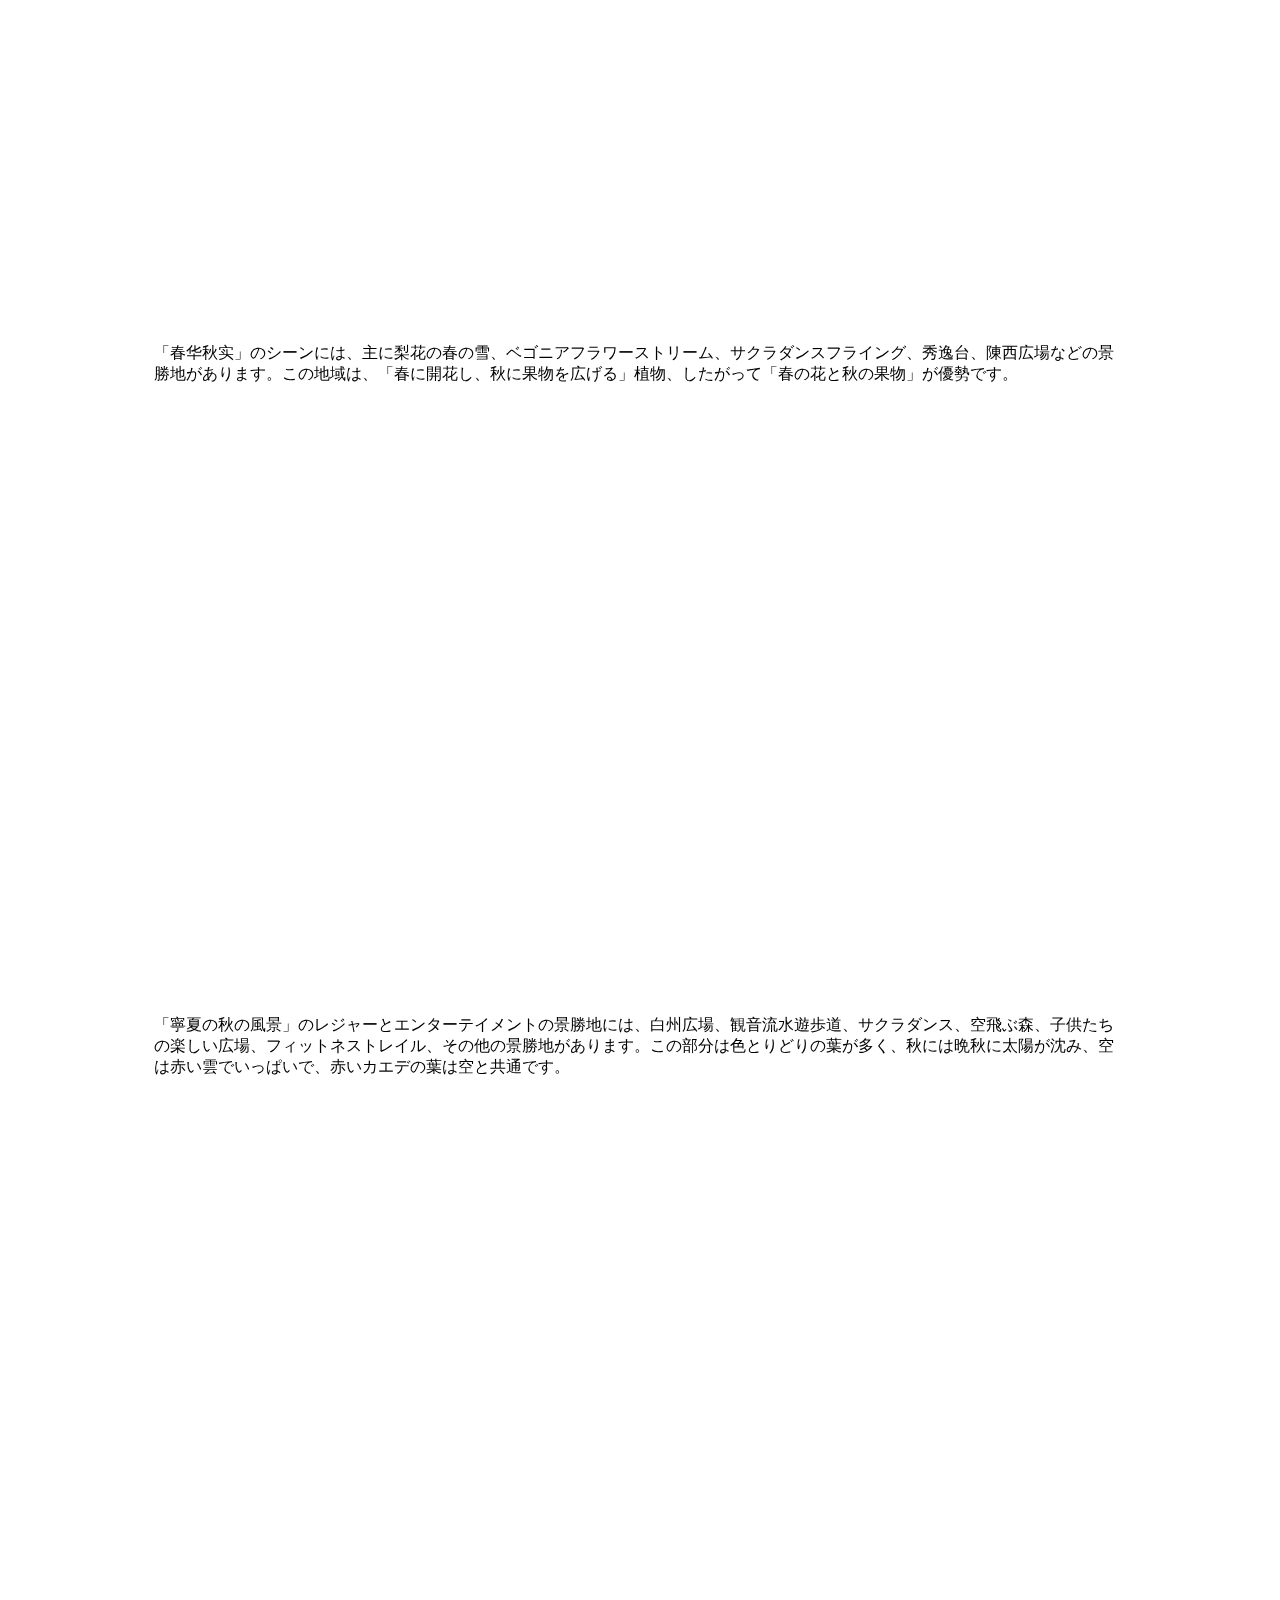
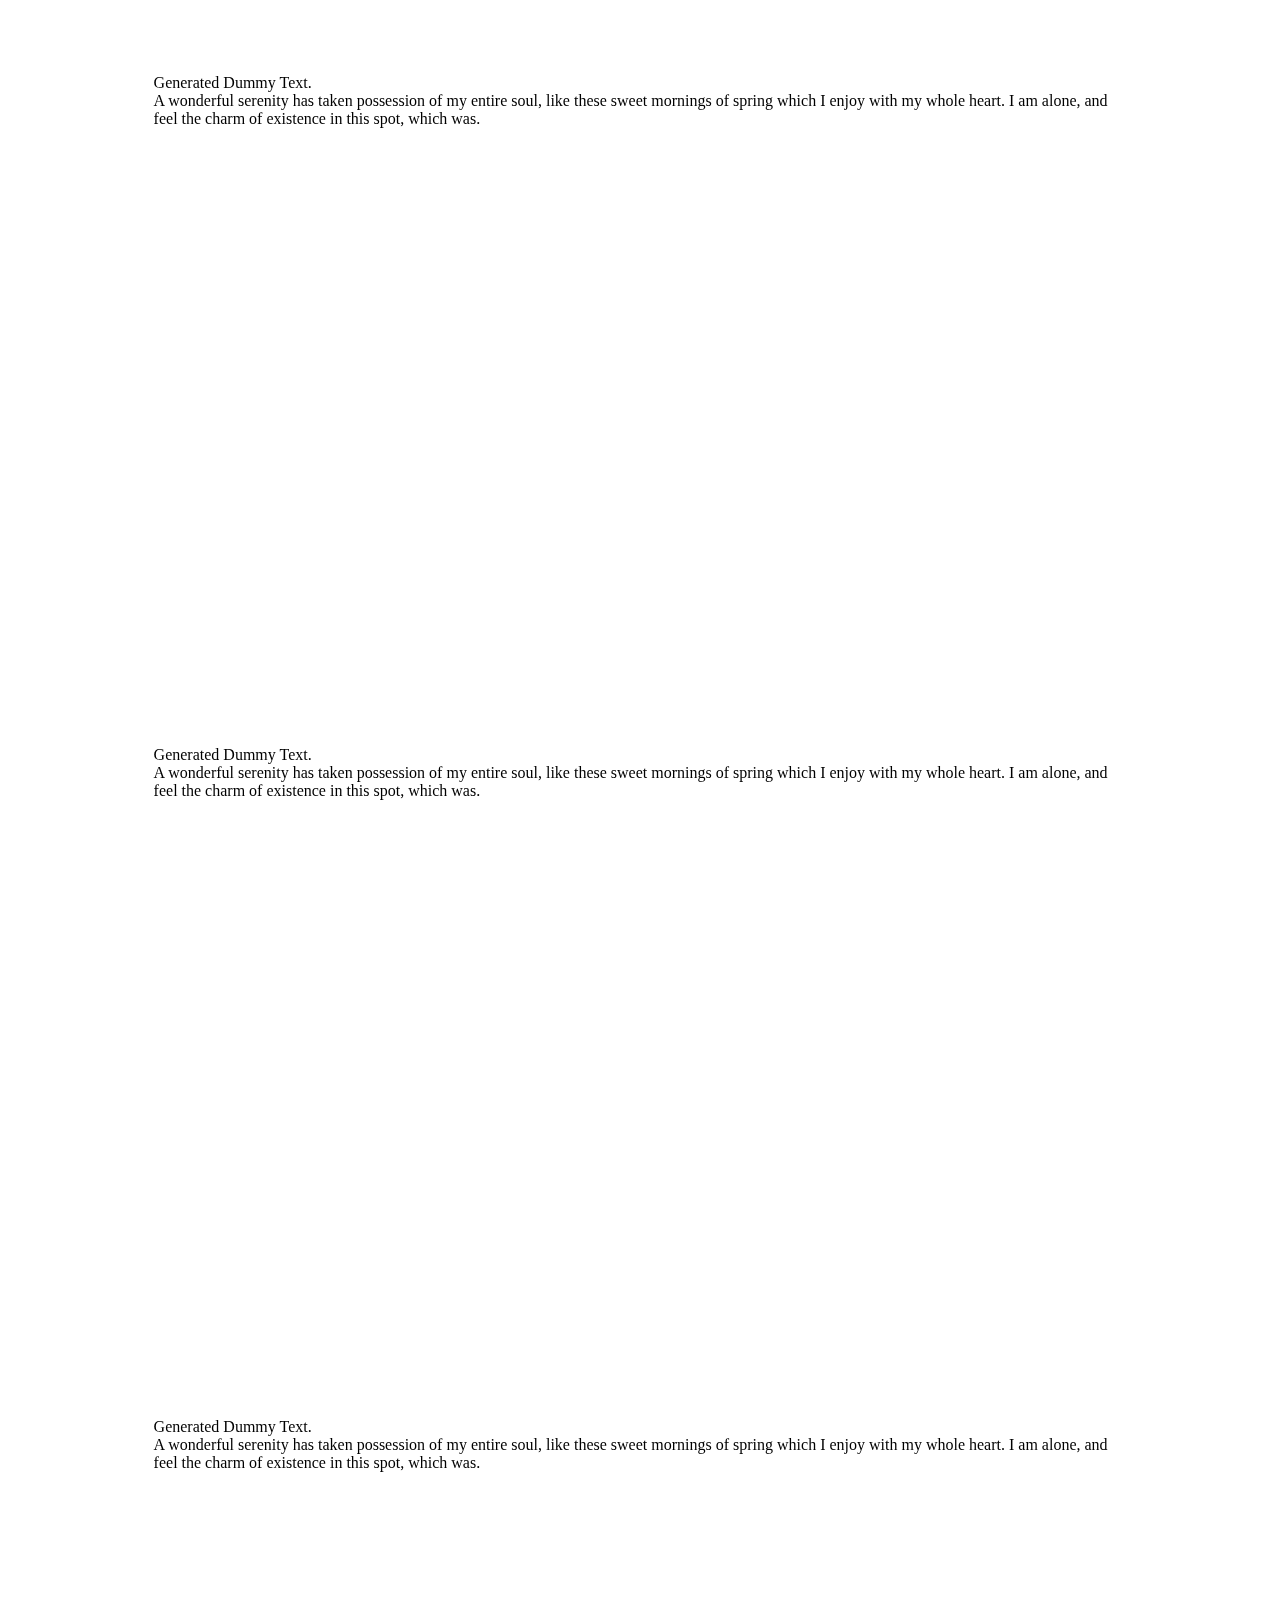
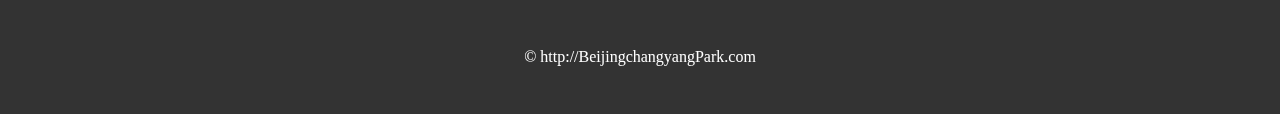
==== commit d54fa8c9: "Add files via upload" ====
--- a/index.html
+++ b/index.html
@@ -41,22 +41,40 @@
     </nav>
   </header>
 
-  <div id="home">
+
+
+
+
+<div id="home">
 
     <section class="parallax-window" data-parallax="scroll" data-image-src="images/back.jpg">
       <h1>home</h1>
 
+      <div class="btn-wrap--perspective">
+        <a href="" class="btn btn-3d btn-3db">Home<i class="fas fa-angle-down fa-position-right"></i></a>
+      </div>
+
        <iframe width="800" scrolling="no" height="150" frameborder="0" allowtransparency="true" src="https://i.tianqi.com?c=code&id=48&icon=1&num=6&site=12"></iframe>
     </section>
+
+
+
+
 
     <section id="about">
       <p>長陽公園は、房山区長陽町にあります。北京で建設中の11万エーカーの新しい公園の1つです。最大の陸地、地理的な場所、最も完全な緑化樹種、および最も完全なインフラストラクチャを備えた公園です。庭園では、人工の風景と元の生態学的な風景が組み合わさって、カラフルな園芸植物のコミュニティを形成し、都市の森の風景を作り出し、市民がリラックス、レクリエーション、フィットネスするのに理想的な場所を提供します。この庭園は、2013年に北京庭園を受賞しました緑化局は市の「質の高い公園」として評価されました。共植：53550本の木、19920本の灌木、717952年生の花、105743 105芝生、668914㎡地被。
 全体的な自然条件によれば、長陽公園は「2つの川と2つの庭園」の生態学的なウォーターフロントの景観を形成しています。</p>
     </section>
 
+
     <section class="parallax-window" data-parallax="scroll" data-image-src="images/other/other_23.jpg">
       <a href="about.html">
-      <h1>about</h1>
+
+        <h1>about</h1>
+        <div class="btn-wrap--perspective">
+          <a href="" class="btn btn-3d btn-3db">About<i class="fas fa-angle-down fa-position-right"></i></a>
+        </div>
+
       </a>
     </section>
 
--- a/css/style.css
+++ b/css/style.css
@@ -31,7 +31,7 @@
   position: absolute;
   top: 2.75rem;
   left: 19.8rem;
-  font-size: 1.5rem;
+  font-size: 1.5vw;/*所有字体大小 根据画面尺寸 自动变换*/
   color: white;
 }
 
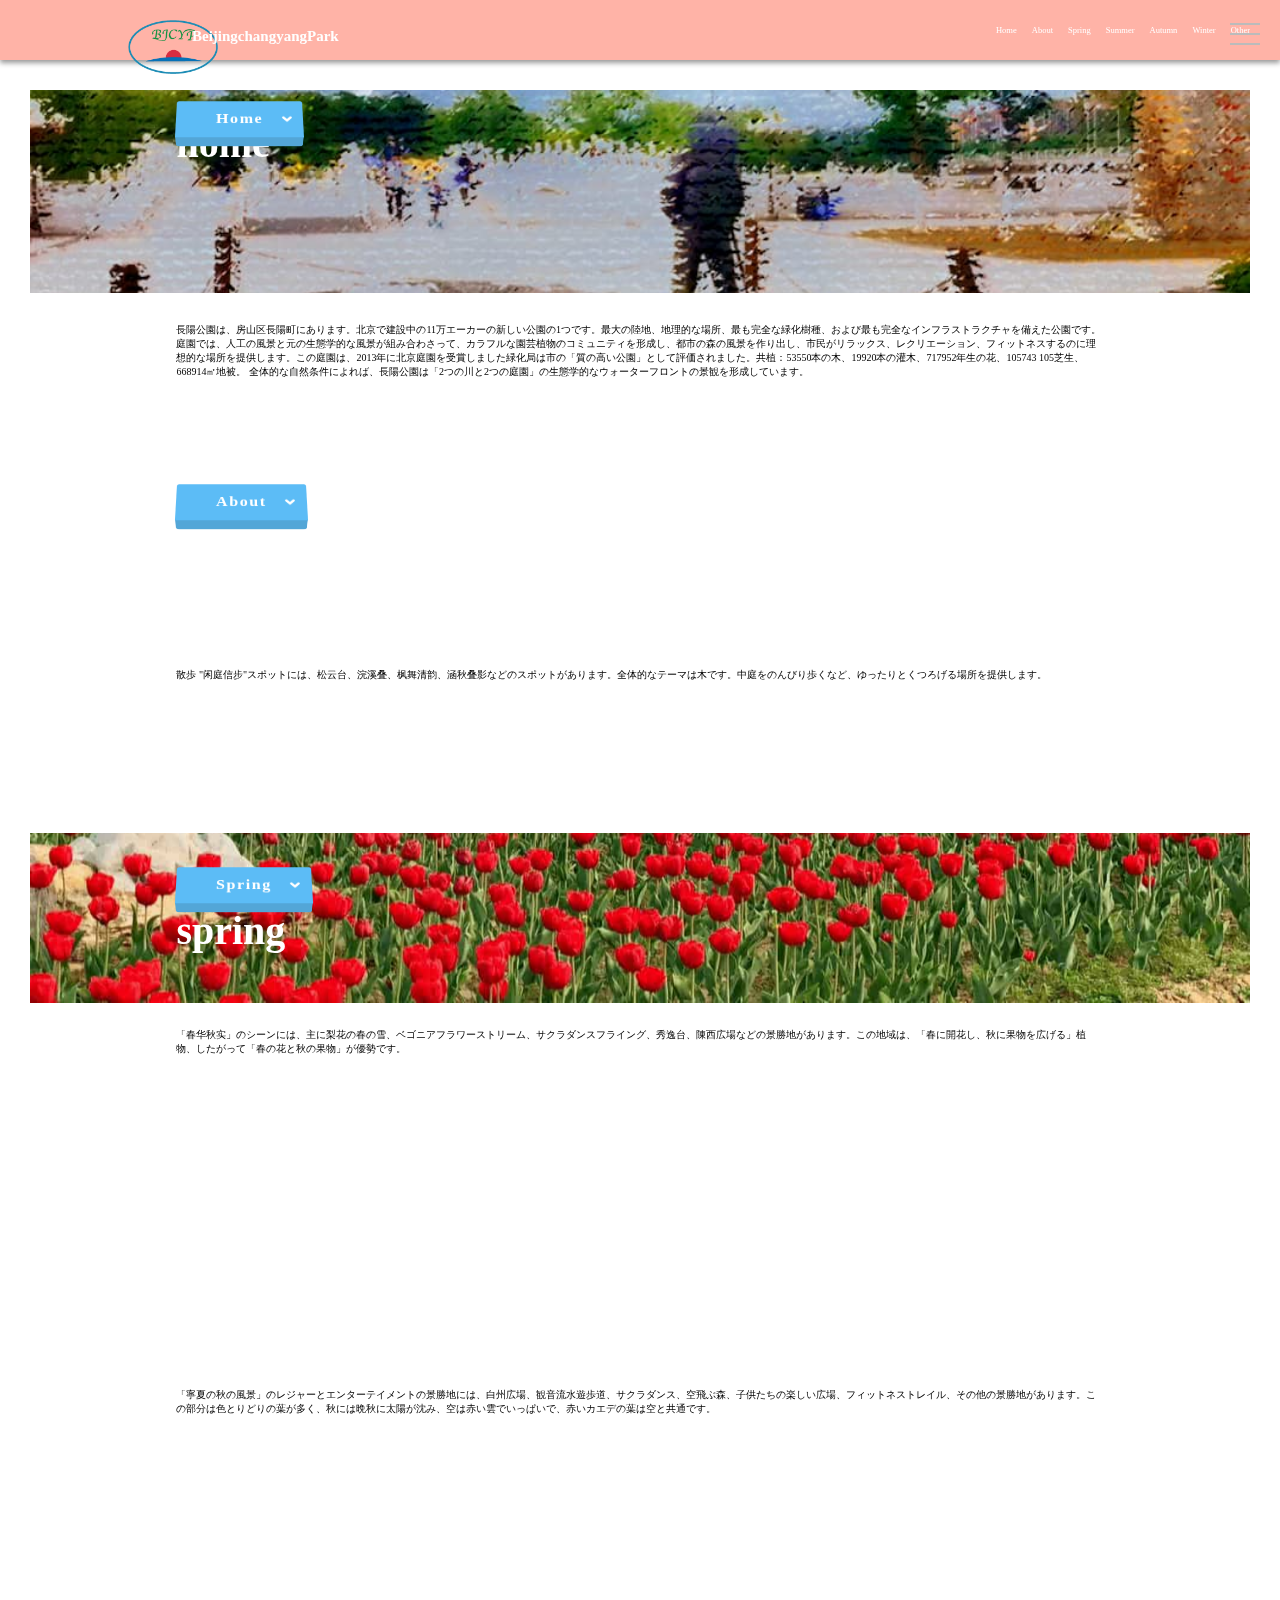
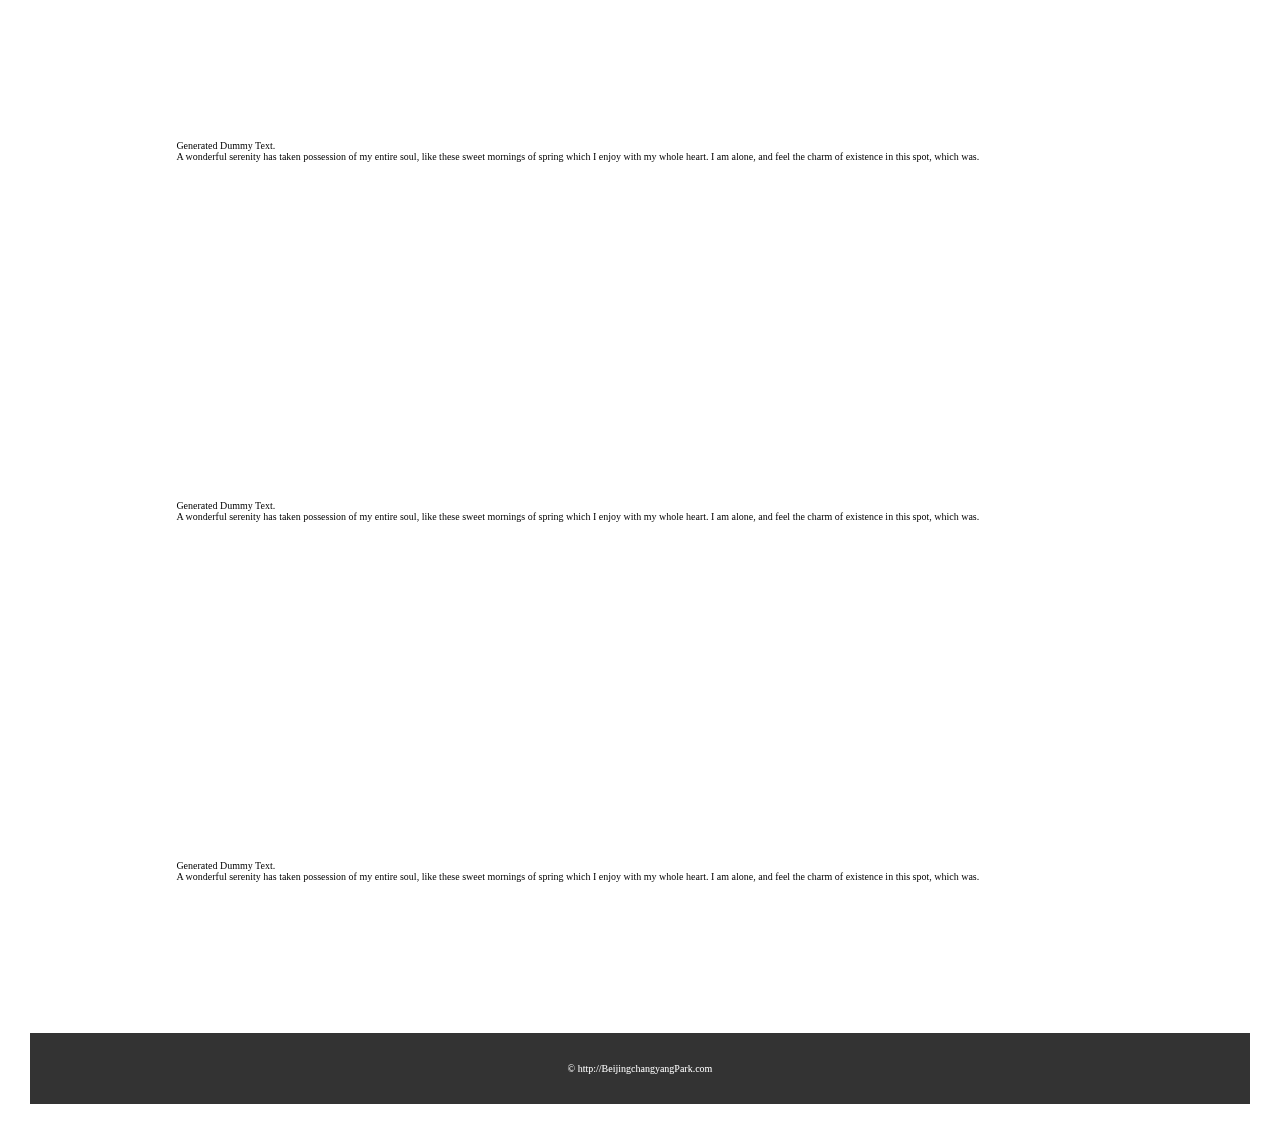
==== commit 57dc07b6: "Add files via upload" ====
--- a/index.html
+++ b/index.html
@@ -87,6 +87,12 @@
      <a href="spring.html">
     <section class="parallax-window" data-parallax="scroll" data-image-src="images/spring_01.jpg">
 
+
+
+      <div class="btn-wrap--perspective">
+        <a href="" class="btn btn-3d btn-3db">Spring<i class="fas fa-angle-down fa-position-right"></i></a>
+      </div>
+
       <h1>spring</h1>
       </a>
       </section>
--- a/css/style.css
+++ b/css/style.css
@@ -23,17 +23,58 @@
 header img {
   position: absolute;
   top: 2rem;
-  left: 13.5rem;
+  left: 10vw;
   width:90px;
 }
 
 header h1{
   position: absolute;
   top: 2.75rem;
-  left: 19.8rem;
-  font-size: 1.5vw;/*所有字体大小 根据画面尺寸 自动变换*/
-  color: white;
-}
+  left: 15vw;
+  font-size: 1.5rem;
+  color: white;
+}
+
+
+.navButton {
+  position: absolute;
+  top: 2.25rem;
+  right: 2rem;
+  z-index: 999;
+}
+
+.navButton-line {
+  position: relative;
+  display: block;
+  height: 2px;
+  width: 30px;
+  background: #BBB;
+  transition: ease .5s;
+}
+
+.navButton-line:nth-child(1) { top: 0; }
+.navButton-line:nth-child(2) { margin: 8px 0; }
+.navButton-line:nth-child(3) { top: 0; }
+
+.navButton.isOpen .navButton-line:nth-child(1) {
+  top: 10px;
+  transform: rotate(135deg);
+}
+
+.navButton.isOpen .navButton-line:nth-child(2) {
+  transform: translateY(-50%);
+  opacity: 0;
+}
+
+.navButton.isOpen .navButton-line:nth-child(3) {
+  top: -10px;
+  transform: rotate(-135deg);
+}
+
+
+
+
+
 
 nav {
   position: absolute;
@@ -66,10 +107,144 @@
 }
 
 section h1{
-  margin-bottom: 2rem;
+  margin-bottom: -7rem;
   font-size: 4rem;
   color: white;
 }
+
+
+
+
+
+
+
+
+
+
+
+@import "https://use.fontawesome.com/releases/v5.13.0/css/all.css";
+
+*,
+*:before,
+*:after {
+  -webkit-box-sizing: inherit;
+  box-sizing: inherit;
+}
+
+html {
+  -webkit-box-sizing: border-box;
+  box-sizing: border-box;
+  font-size: 62.5%;
+}
+
+/* 背景用*/
+body {
+  padding: 30px;
+}
+
+.btn,
+a.btn,
+button.btn {
+  font-size: 1.6rem;
+  font-weight: 700;
+  line-height: 1.5;
+  position: relative;
+  display: inline-block;
+  padding: 1rem 4rem;
+  cursor: pointer;
+  -webkit-user-select: none;
+  -moz-user-select: none;
+  -ms-user-select: none;
+  user-select: none;
+  -webkit-transition: all 0.3s;
+  transition: all 0.3s;
+  text-align: center;
+  vertical-align: middle;
+  text-decoration: none;
+  letter-spacing: 0.1em;
+  color: #212529;
+  border-radius: 0.5rem;
+}
+
+.btn-wrap--perspective {
+  display: inline-block;
+
+  -webkit-perspective: 800px;
+  perspective: 800px;
+}
+
+a.btn-3d {
+  display: block;
+
+  -webkit-transform: rotateX(35deg);
+
+  transform: rotateX(35deg);
+
+  color: #fff;
+  border-radius: 0.25rem 0.25rem 0 0;
+  background: #5cbcf6;
+
+  -webkit-transform-style: preserve-3d;
+
+  transform-style: preserve-3d;
+}
+
+a.btn-3d:after {
+  position: absolute;
+  z-index: -1;
+
+  content: "";
+  -webkit-transition: all 0.4s;
+  transition: all 0.4s;
+}
+
+a.btn-3db:after {
+  top: calc(100% - 1px);
+  left: 0;
+
+  width: 100%;
+  height: 40%;
+
+  -webkit-transform: rotateX(-90deg);
+
+  transform: rotateX(-90deg);
+  -webkit-transform-origin: 0 0;
+  transform-origin: 0 0;
+
+  border-radius: 0 0 4px 4px;
+  background: #53a6d7;
+}
+
+a.btn-3db:hover {
+  -webkit-transform: rotateX(0);
+  transform: rotateX(0);
+
+  color: #fff;
+  border-radius: 0.25rem;
+}
+
+.fa-position-right {
+  position: absolute;
+  top: calc(50% - 0.5em);
+  right: 1rem;
+}
+
+
+
+
+
+
+
+
+
+
+
+
+
+
+
+
+
 
 
 
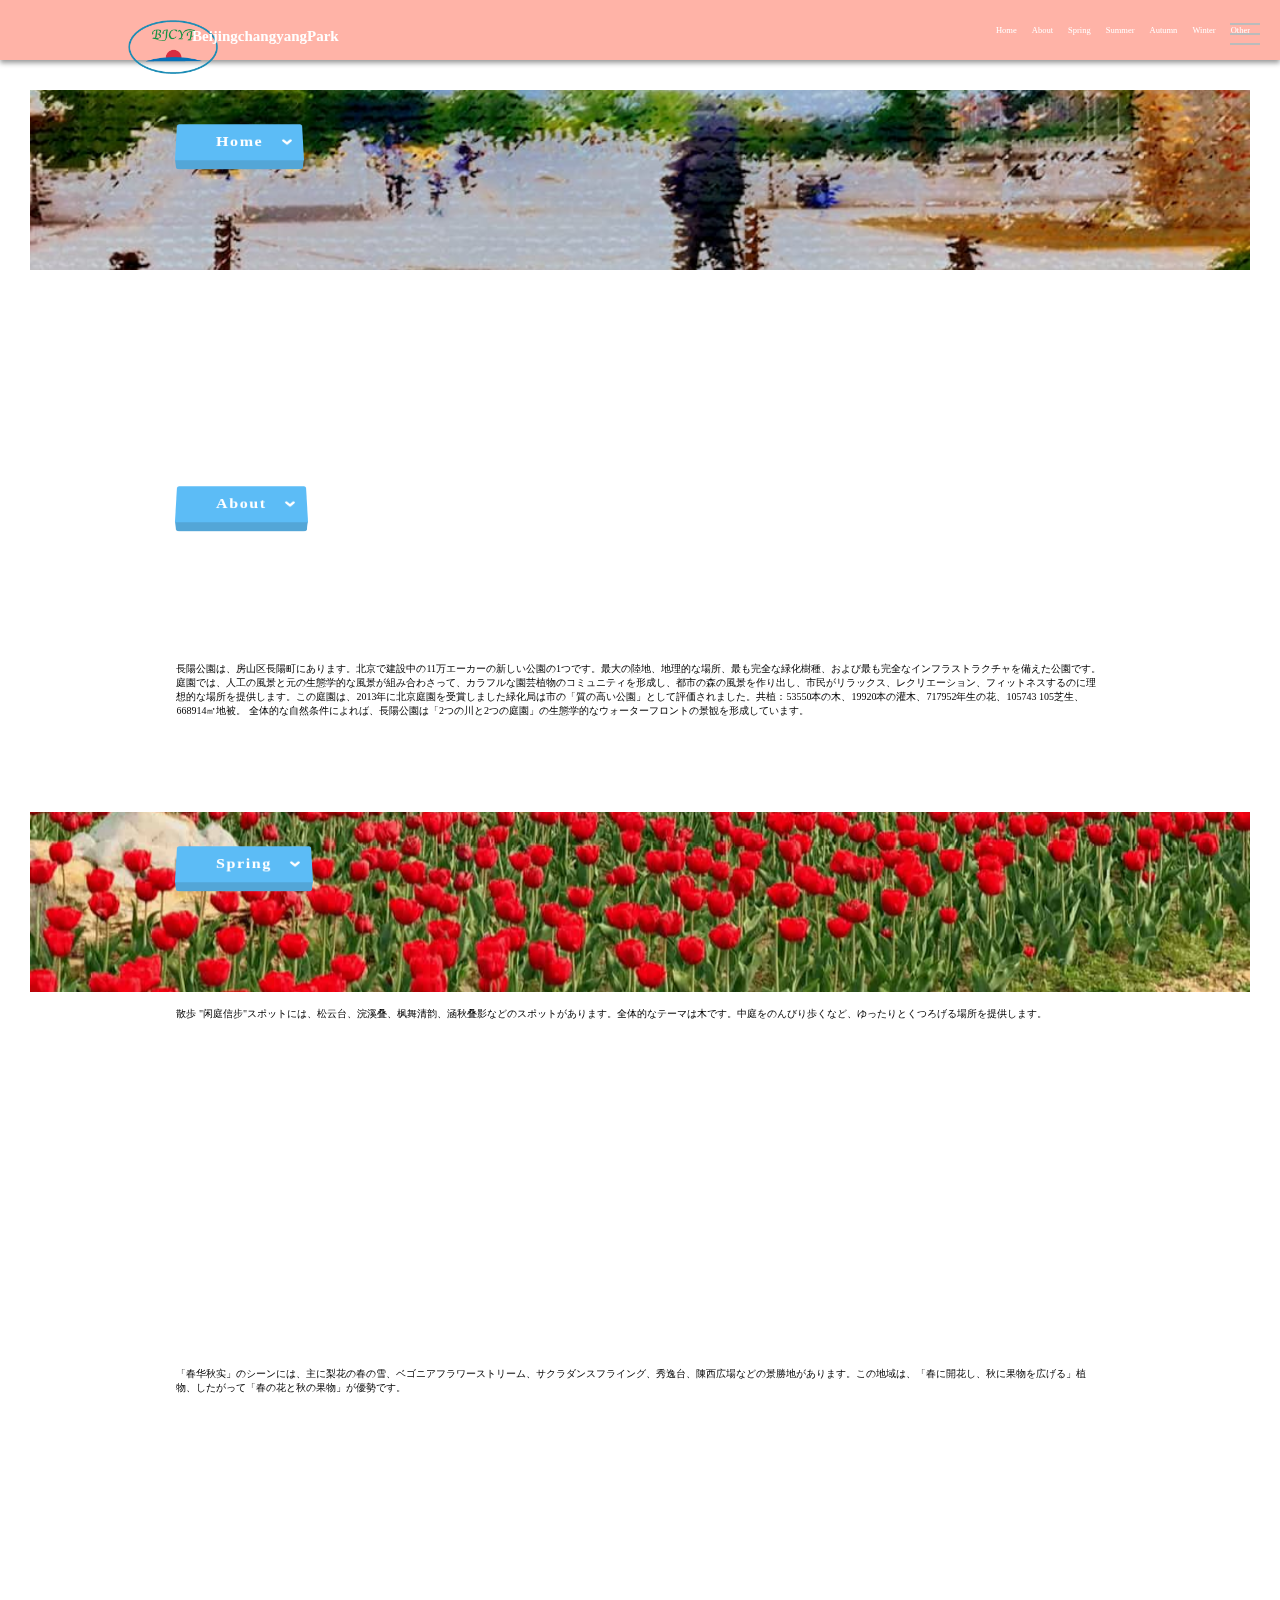
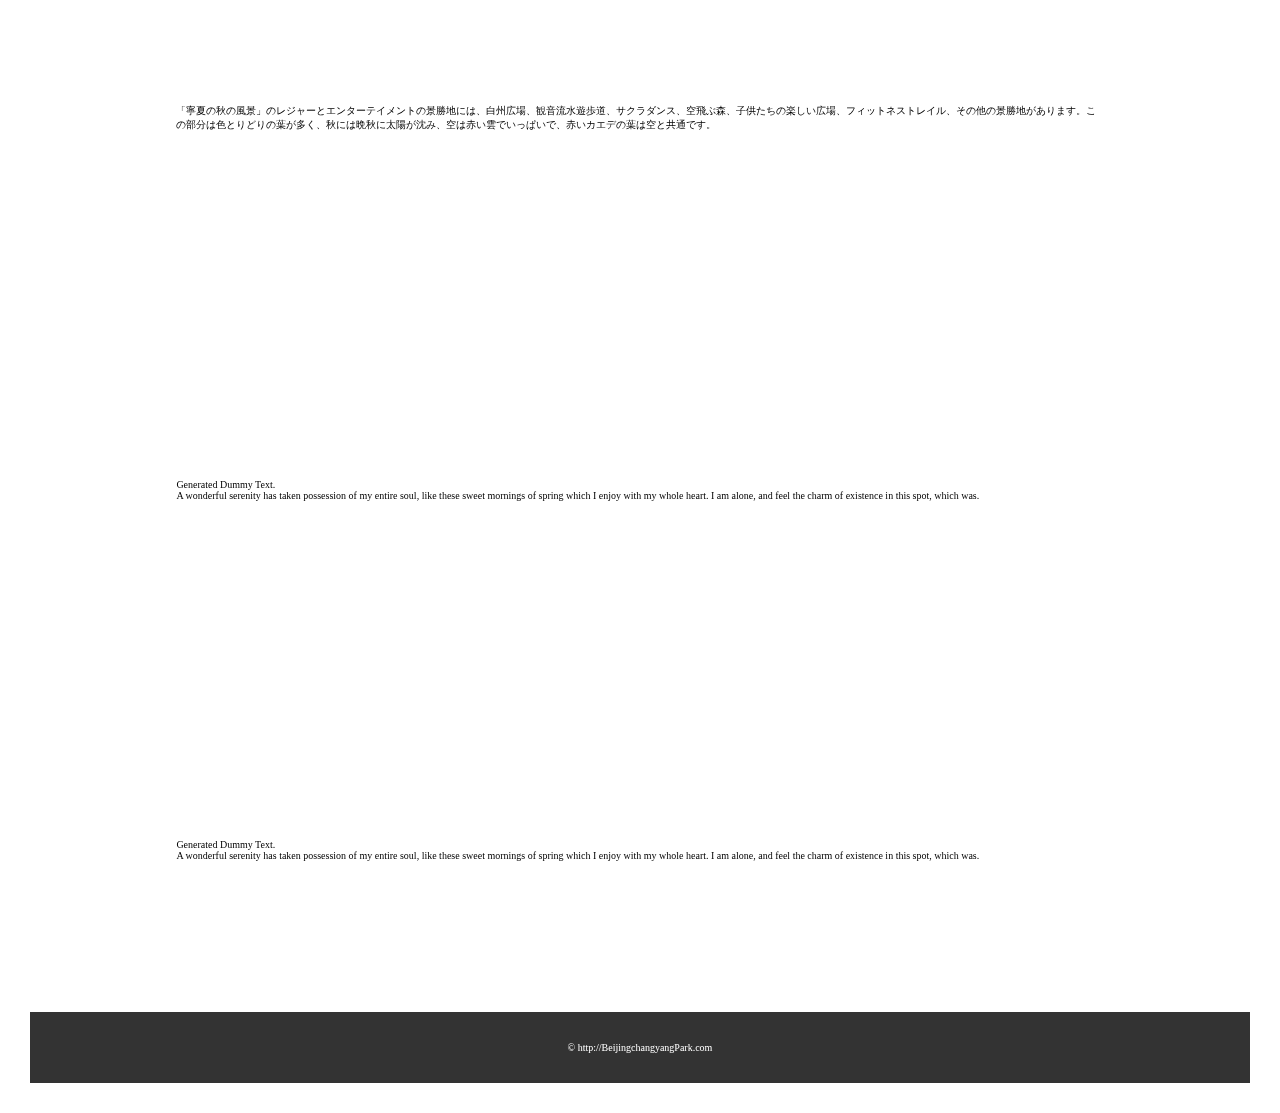
==== commit ad3fe168: "Add files via upload" ====
--- a/index.html
+++ b/index.html
@@ -3,6 +3,7 @@
 
 <head>
   <meta charset="utf-8" />
+  <meta name="viewport" content="width=device-width, initial-scale=1.0">
   <script src="https://code.jquery.com/jquery-3.4.1.min.js"></script>
   <script src="js/jquery-3.5.1.min.js"></script>
   <script src="js/parallax.min.js"></script>
@@ -48,58 +49,48 @@
 <div id="home">
 
     <section class="parallax-window" data-parallax="scroll" data-image-src="images/back.jpg">
-      <h1>home</h1>
 
       <div class="btn-wrap--perspective">
-        <a href="" class="btn btn-3d btn-3db">Home<i class="fas fa-angle-down fa-position-right"></i></a>
+        <a href="index.html" class="btn btn-3d btn-3db">Home<i class="fas fa-angle-down fa-position-right"></i></a>
       </div>
-
+<!--
        <iframe width="800" scrolling="no" height="150" frameborder="0" allowtransparency="true" src="https://i.tianqi.com?c=code&id=48&icon=1&num=6&site=12"></iframe>
+-->
     </section>
 
 
+    <section id="about">
+      <iframe width="800" scrolling="no" height="150" frameborder="0" allowtransparency="true" src="https://i.tianqi.com?c=code&id=48&icon=1&num=6&site=12"></iframe>
 
-
-
-    <section id="about">
-      <p>長陽公園は、房山区長陽町にあります。北京で建設中の11万エーカーの新しい公園の1つです。最大の陸地、地理的な場所、最も完全な緑化樹種、および最も完全なインフラストラクチャを備えた公園です。庭園では、人工の風景と元の生態学的な風景が組み合わさって、カラフルな園芸植物のコミュニティを形成し、都市の森の風景を作り出し、市民がリラックス、レクリエーション、フィットネスするのに理想的な場所を提供します。この庭園は、2013年に北京庭園を受賞しました緑化局は市の「質の高い公園」として評価されました。共植：53550本の木、19920本の灌木、717952年生の花、105743 105芝生、668914㎡地被。
-全体的な自然条件によれば、長陽公園は「2つの川と2つの庭園」の生態学的なウォーターフロントの景観を形成しています。</p>
     </section>
 
 
     <section class="parallax-window" data-parallax="scroll" data-image-src="images/other/other_23.jpg">
-      <a href="about.html">
 
-        <h1>about</h1>
         <div class="btn-wrap--perspective">
-          <a href="" class="btn btn-3d btn-3db">About<i class="fas fa-angle-down fa-position-right"></i></a>
+          <a href="about.html" class="btn btn-3d btn-3db">About<i class="fas fa-angle-down fa-position-right"></i></a>
         </div>
 
-      </a>
     </section>
 
     <section id="spring">
-      <h1>闲庭信步</h1>
-      <p>
-散歩 "闲庭信步"スポットには、松云台、浣溪叠、枫舞清韵、涵秋叠影などのスポットがあります。全体的なテーマは木です。中庭をのんびり歩くなど、ゆったりとくつろげる場所を提供します。</p>
+      <p>長陽公園は、房山区長陽町にあります。北京で建設中の11万エーカーの新しい公園の1つです。最大の陸地、地理的な場所、最も完全な緑化樹種、および最も完全なインフラストラクチャを備えた公園です。庭園では、人工の風景と元の生態学的な風景が組み合わさって、カラフルな園芸植物のコミュニティを形成し、都市の森の風景を作り出し、市民がリラックス、レクリエーション、フィットネスするのに理想的な場所を提供します。この庭園は、2013年に北京庭園を受賞しました緑化局は市の「質の高い公園」として評価されました。共植：53550本の木、19920本の灌木、717952年生の花、105743 105芝生、668914㎡地被。
+全体的な自然条件によれば、長陽公園は「2つの川と2つの庭園」の生態学的なウォーターフロントの景観を形成しています。</p>
+
     </section>
 
-     <a href="spring.html">
+
     <section class="parallax-window" data-parallax="scroll" data-image-src="images/spring_01.jpg">
 
-
-
       <div class="btn-wrap--perspective">
-        <a href="" class="btn btn-3d btn-3db">Spring<i class="fas fa-angle-down fa-position-right"></i></a>
+        <a href="spring.html" class="btn btn-3d btn-3db">Spring<i class="fas fa-angle-down fa-position-right"></i></a>
       </div>
-
-      <h1>spring</h1>
-      </a>
-      </section>
+     </section>
 
     <section id="summer">
-      <h1>春华秋实</h1>
-      <p>「春华秋实」のシーンには、主に梨花の春の雪、ベゴニアフラワーストリーム、サクラダンスフライング、秀逸台、陳西広場などの景勝地があります。この地域は、「春に開花し、秋に果物を広げる」植物、したがって「春の花と秋の果物」が優勢です。</p>
+      <h1>闲庭信步</h1>
+      <p>散歩 "闲庭信步"スポットには、松云台、浣溪叠、枫舞清韵、涵秋叠影などのスポットがあります。全体的なテーマは木です。中庭をのんびり歩くなど、ゆったりとくつろげる場所を提供します。</p>
+
     </section>
 
       <a href="summer.html">
@@ -109,8 +100,9 @@
     </section>
 
     <section id="autumn">
-      <h1>寧夏の秋の風景</h1>
-      <p>「寧夏の秋の風景」のレジャーとエンターテイメントの景勝地には、白州広場、観音流水遊歩道、サクラダンス、空飛ぶ森、子供たちの楽しい広場、フィットネストレイル、その他の景勝地があります。この部分は色とりどりの葉が多く、秋には晩秋に太陽が沈み、空は赤い雲でいっぱいで、赤いカエデの葉は空と共通です。</p>
+      <h1>春华秋实</h1>
+      <p>「春华秋实」のシーンには、主に梨花の春の雪、ベゴニアフラワーストリーム、サクラダンスフライング、秀逸台、陳西広場などの景勝地があります。この地域は、「春に開花し、秋に果物を広げる」植物、したがって「春の花と秋の果物」が優勢です。</p>
+
     </section>
 
          <a href="autumn.html">
@@ -121,7 +113,8 @@
 
         <section id="winter">
           <h1>autumn</h1>
-          <p>Generated Dummy Text.<br>A wonderful serenity has taken possession of my entire soul, like these sweet mornings of spring which I enjoy with my whole heart. I am alone, and feel the charm of existence in this spot, which was.</p>
+          <h1>寧夏の秋の風景</h1>
+          <p>「寧夏の秋の風景」のレジャーとエンターテイメントの景勝地には、白州広場、観音流水遊歩道、サクラダンス、空飛ぶ森、子供たちの楽しい広場、フィットネストレイル、その他の景勝地があります。この部分は色とりどりの葉が多く、秋には晩秋に太陽が沈み、空は赤い雲でいっぱいで、赤いカエデの葉は空と共通です。</p>
         </section>
 
 
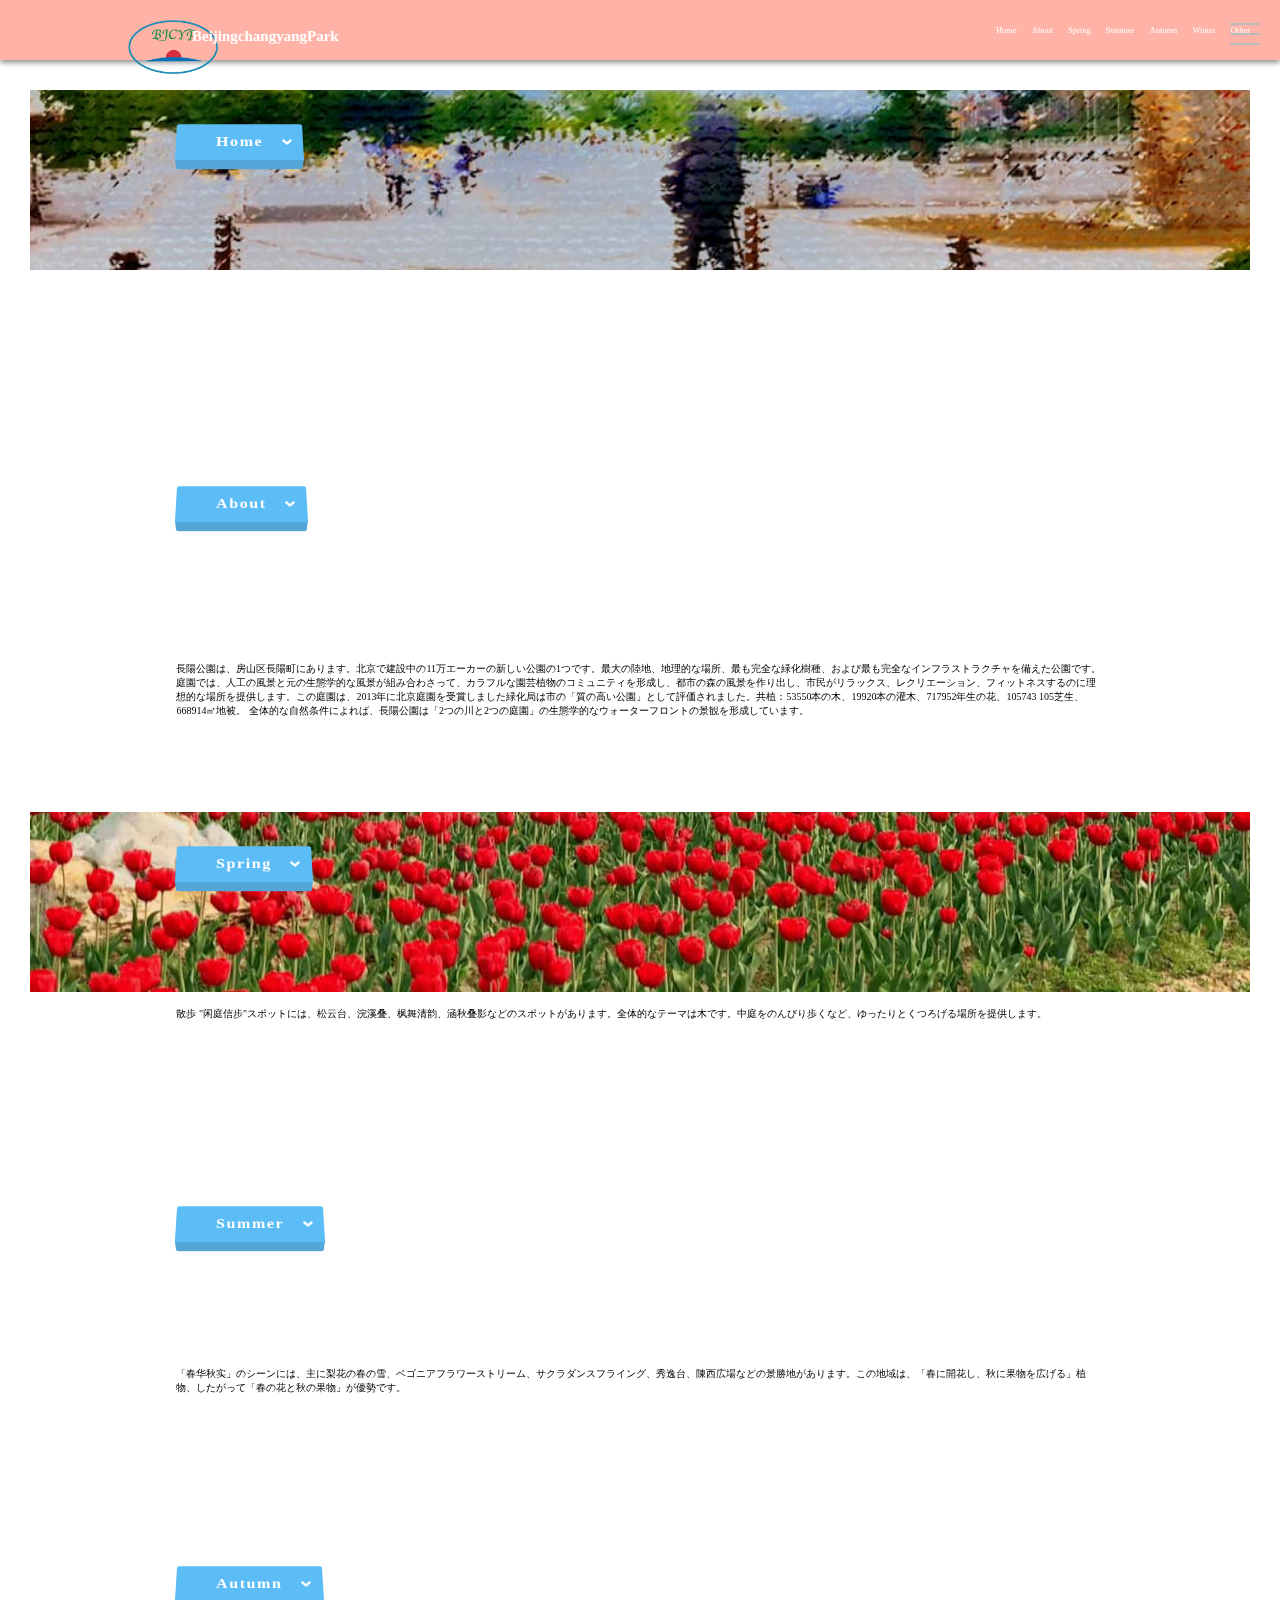
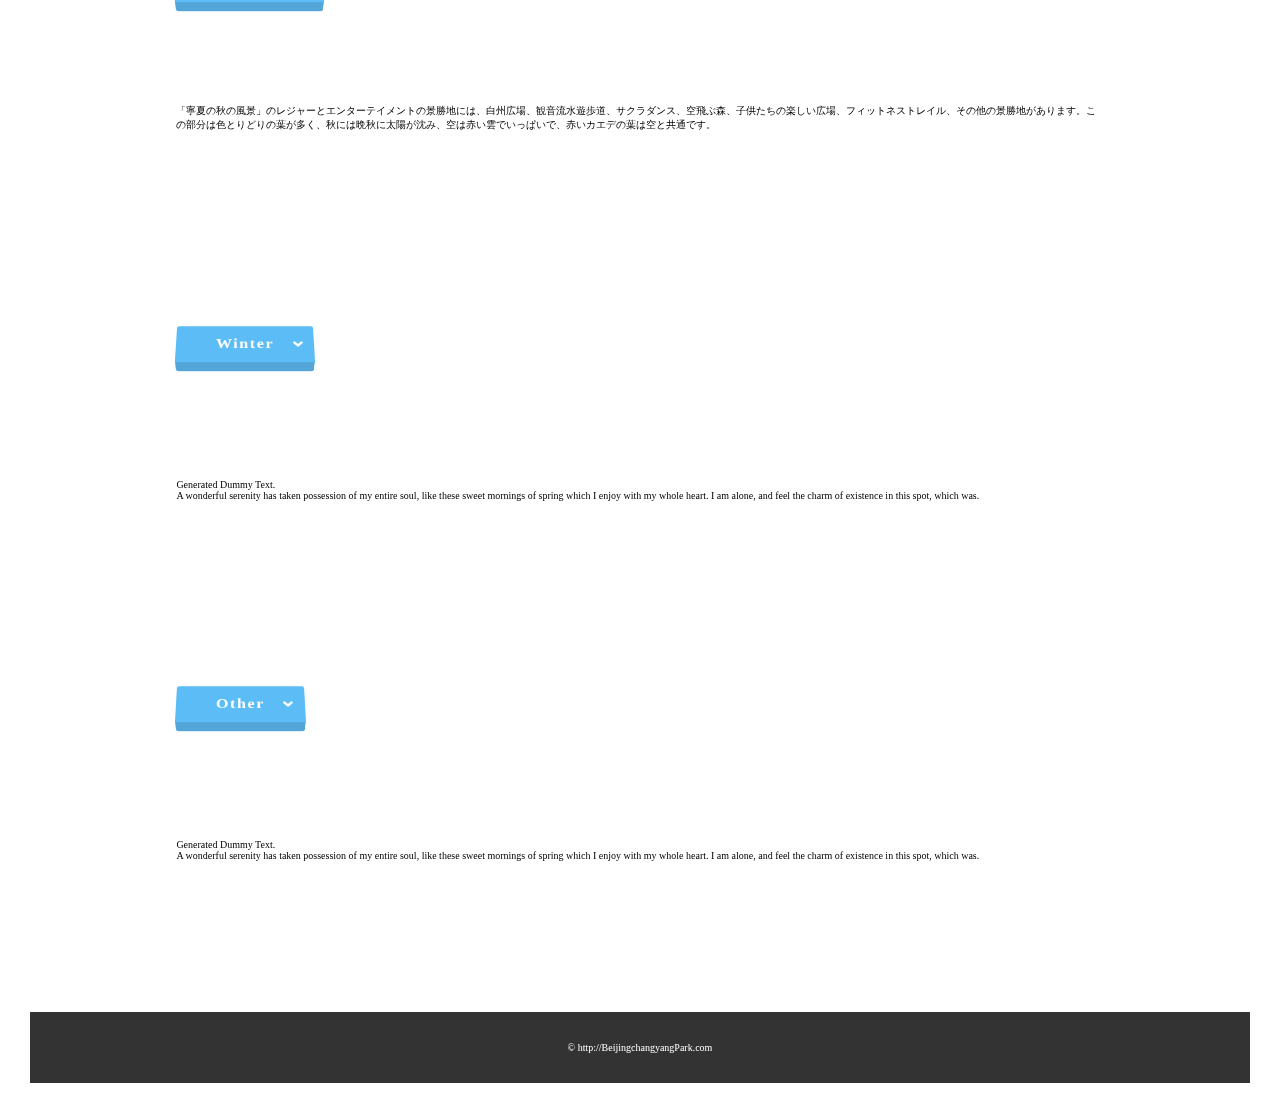
==== commit 4e23c42f: "Add files via upload" ====
--- a/index.html
+++ b/index.html
@@ -93,11 +93,15 @@
 
     </section>
 
-      <a href="summer.html">
+
     <section class="parallax-window" data-parallax="scroll" data-image-src="images/summer_01.jpg">
-      <h1>summer</h1>
-      </a>
-    </section>
+
+      <div class="btn-wrap--perspective">
+        <a href="summer.html" class="btn btn-3d btn-3db">Summer<i class="fas fa-angle-down fa-position-right"></i></a>
+      </div>
+     </section>
+
+
 
     <section id="autumn">
       <h1>春华秋实</h1>
@@ -105,11 +109,18 @@
 
     </section>
 
-         <a href="autumn.html">
-        <section class="parallax-window" data-parallax="scroll" data-image-src="images/autumn_07.jpg">
-          <h1>autumn</h1>
-          </a>
-        </section>
+
+
+    <section class="parallax-window" data-parallax="scroll" data-image-src="images/autumn_07.jpg">
+
+      <div class="btn-wrap--perspective">
+        <a href="autumn.html" class="btn btn-3d btn-3db">Autumn<i class="fas fa-angle-down fa-position-right"></i></a>
+      </div>
+     </section>
+
+
+
+
 
         <section id="winter">
           <h1>autumn</h1>
@@ -118,22 +129,32 @@
         </section>
 
 
-          <a href="winter.html">
+
         <section class="parallax-window" data-parallax="scroll" data-image-src="images/winter_01.jpg">
-          <h1>winter</h1>
-         </a>
-        </section>
+
+          <div class="btn-wrap--perspective">
+            <a href="winter.html" class="btn btn-3d btn-3db">Winter<i class="fas fa-angle-down fa-position-right"></i></a>
+          </div>
+         </section>
+
+
 
         <section id="other">
           <h1>winter</h1>
           <p>Generated Dummy Text.<br>A wonderful serenity has taken possession of my entire soul, like these sweet mornings of spring which I enjoy with my whole heart. I am alone, and feel the charm of existence in this spot, which was.</p>
         </section>
 
-          <a href="other.html">
+
+
         <section class="parallax-window" data-parallax="scroll" data-image-src="images/back.jpg">
-          <h1>other</h1>
-        </a>
-          </section>
+
+          <div class="btn-wrap--perspective">
+            <a href="other.html" class="btn btn-3d btn-3db">Other<i class="fas fa-angle-down fa-position-right"></i></a>
+        </div>
+       </section>
+
+
+
         <section id="other">
           <h1>other</h1>
           <p>Generated Dummy Text.<br>A wonderful serenity has taken possession of my entire soul, like these sweet mornings of spring which I enjoy with my whole heart. I am alone, and feel the charm of existence in this spot, which was.</p>
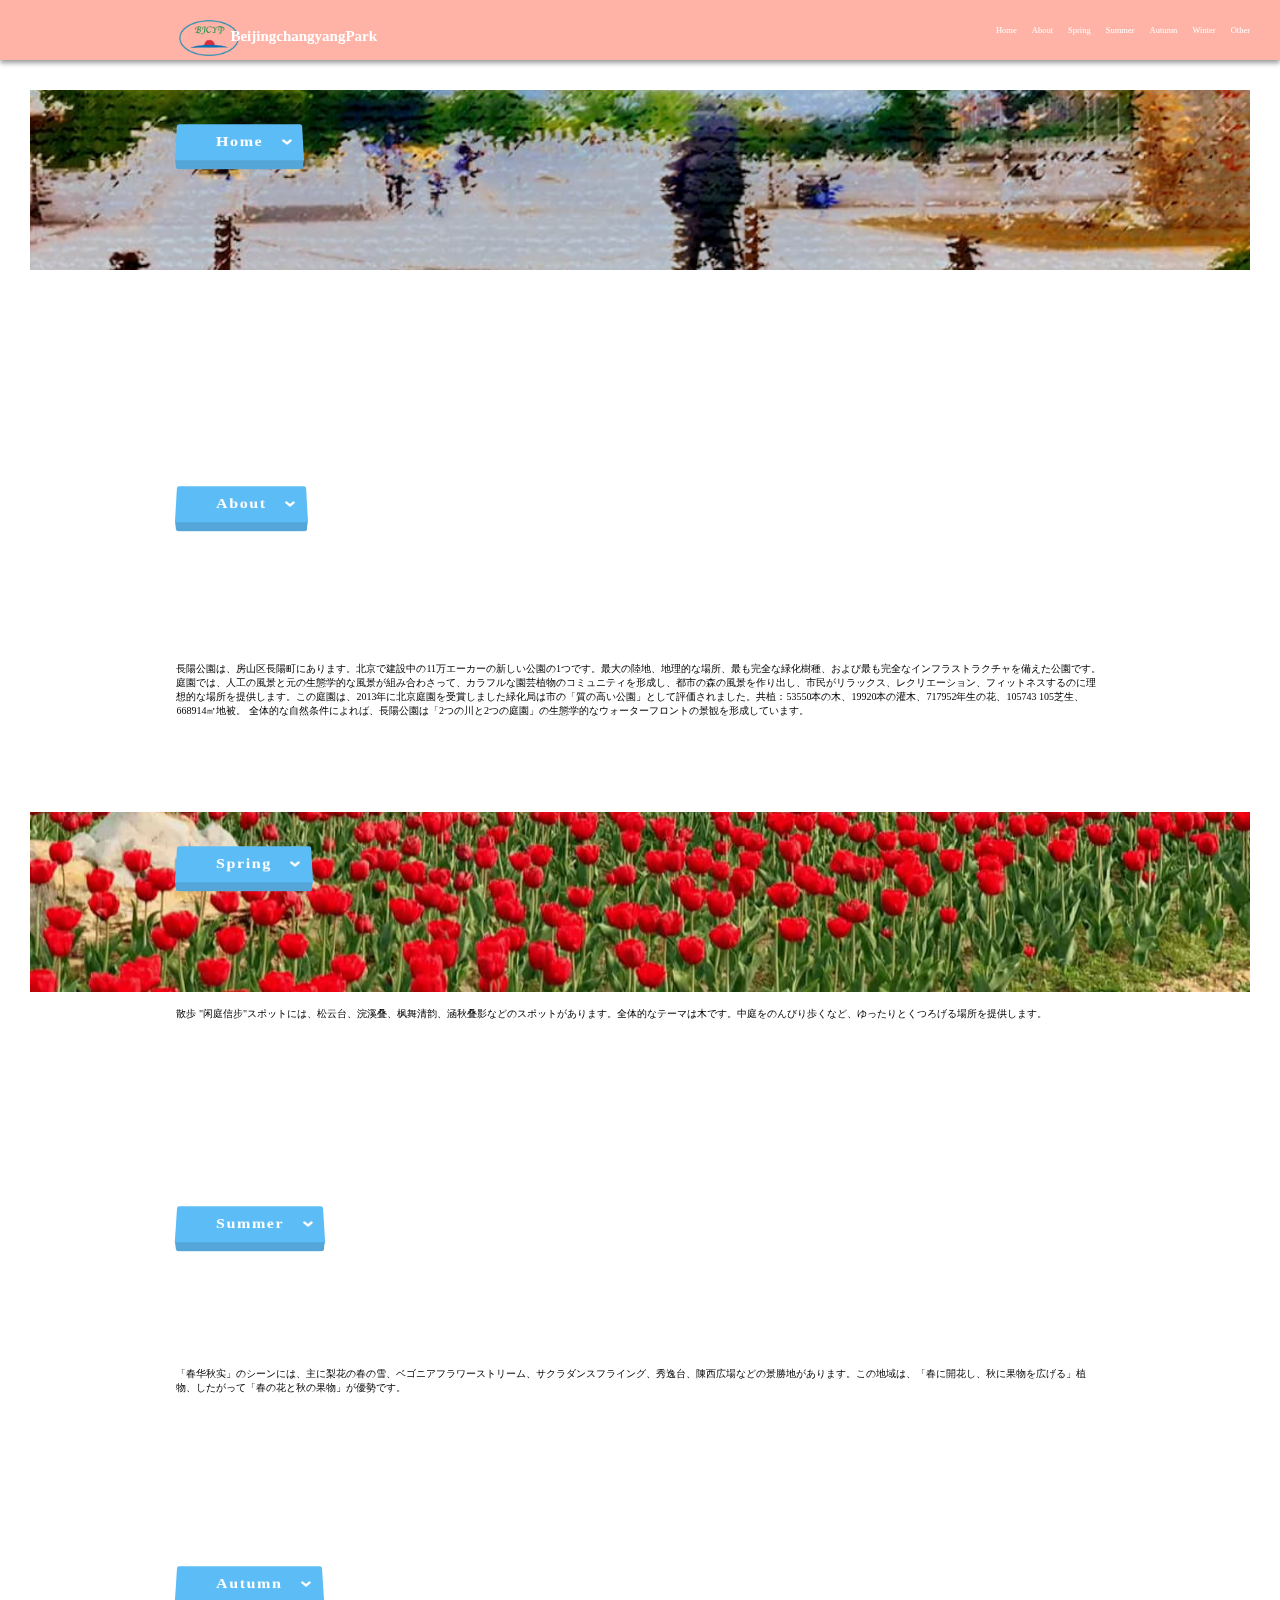
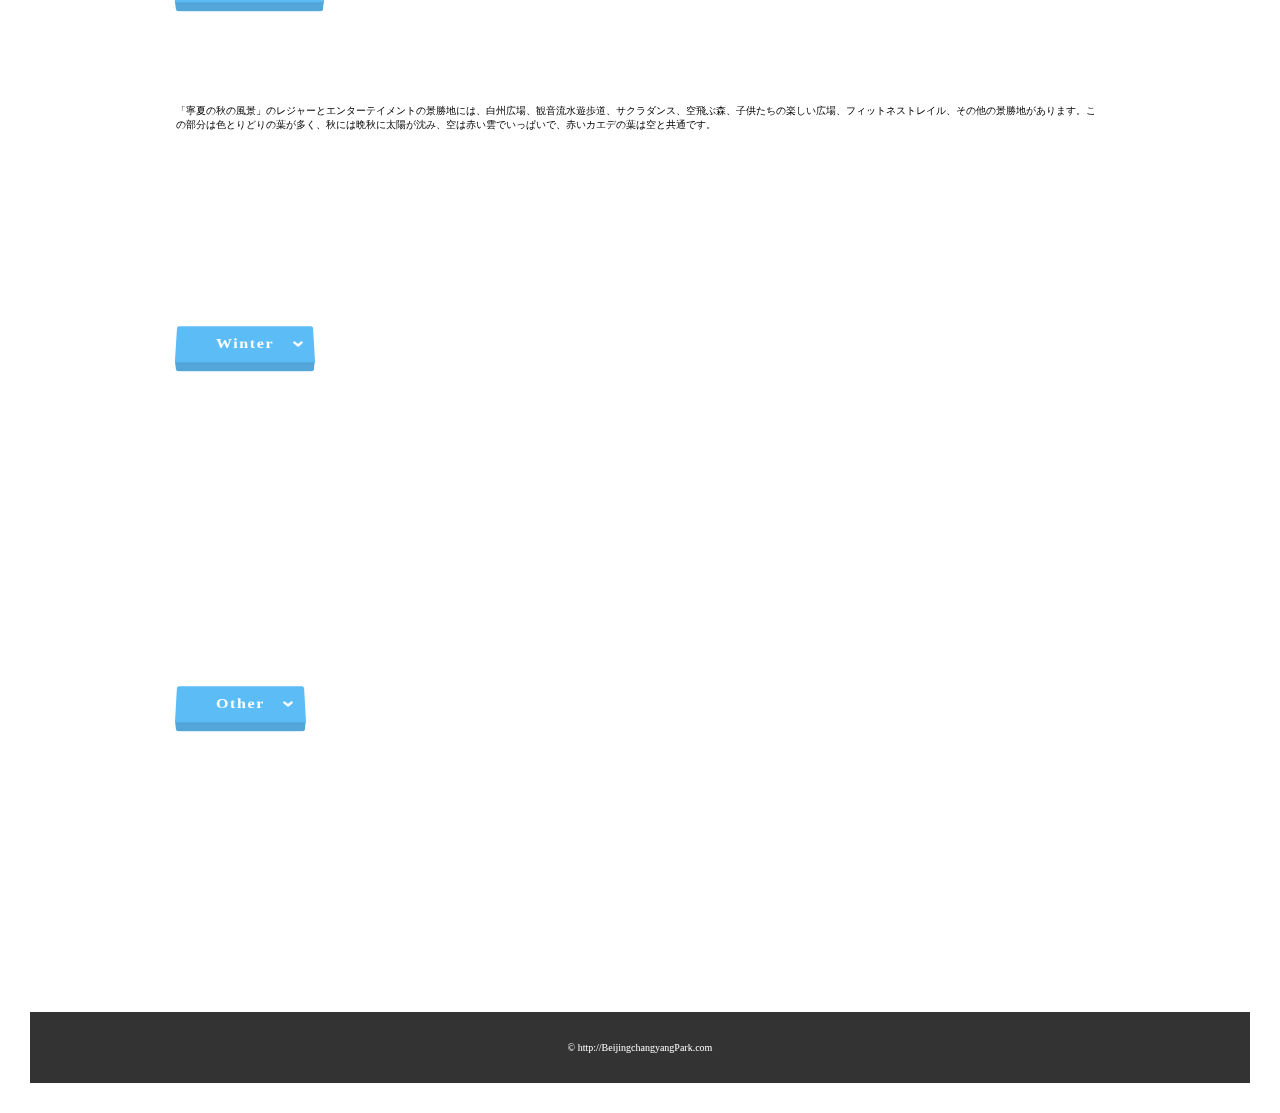
==== commit 291a2baa: "Add files via upload" ====
--- a/index.html
+++ b/index.html
@@ -21,11 +21,6 @@
 
     <h1>BeijingchangyangPark</h1>
 
-    <div class="navButton">
-            <span class="navButton-line"></span>
-            <span class="navButton-line"></span>
-            <span class="navButton-line"></span>
-          </div>
 
 
     <nav>
@@ -141,7 +136,7 @@
 
         <section id="other">
           <h1>winter</h1>
-          <p>Generated Dummy Text.<br>A wonderful serenity has taken possession of my entire soul, like these sweet mornings of spring which I enjoy with my whole heart. I am alone, and feel the charm of existence in this spot, which was.</p>
+          
         </section>
 
 
@@ -157,7 +152,6 @@
 
         <section id="other">
           <h1>other</h1>
-          <p>Generated Dummy Text.<br>A wonderful serenity has taken possession of my entire soul, like these sweet mornings of spring which I enjoy with my whole heart. I am alone, and feel the charm of existence in this spot, which was.</p>
         </section>
 
   </div>
--- a/css/style.css
+++ b/css/style.css
@@ -23,14 +23,37 @@
 header img {
   position: absolute;
   top: 2rem;
-  left: 10vw;
-  width:90px;
-}
+  left: 14vw;
+  width:60px;
+}
+
+
+#VIDEO  {
+  width:80%
+  margin:auto;
+  }
+
+article#VIDEO  {
+  width:95%;
+  padding: 5%;
+  text-align: justify;
+  font-size: 0.85rem;
+ }
+
+ article#VIDEO video {
+  width: 100%;
+  }
+
+
+
+
+
+
 
 header h1{
   position: absolute;
   top: 2.75rem;
-  left: 15vw;
+  left: 18vw;
   font-size: 1.5rem;
   color: white;
 }
